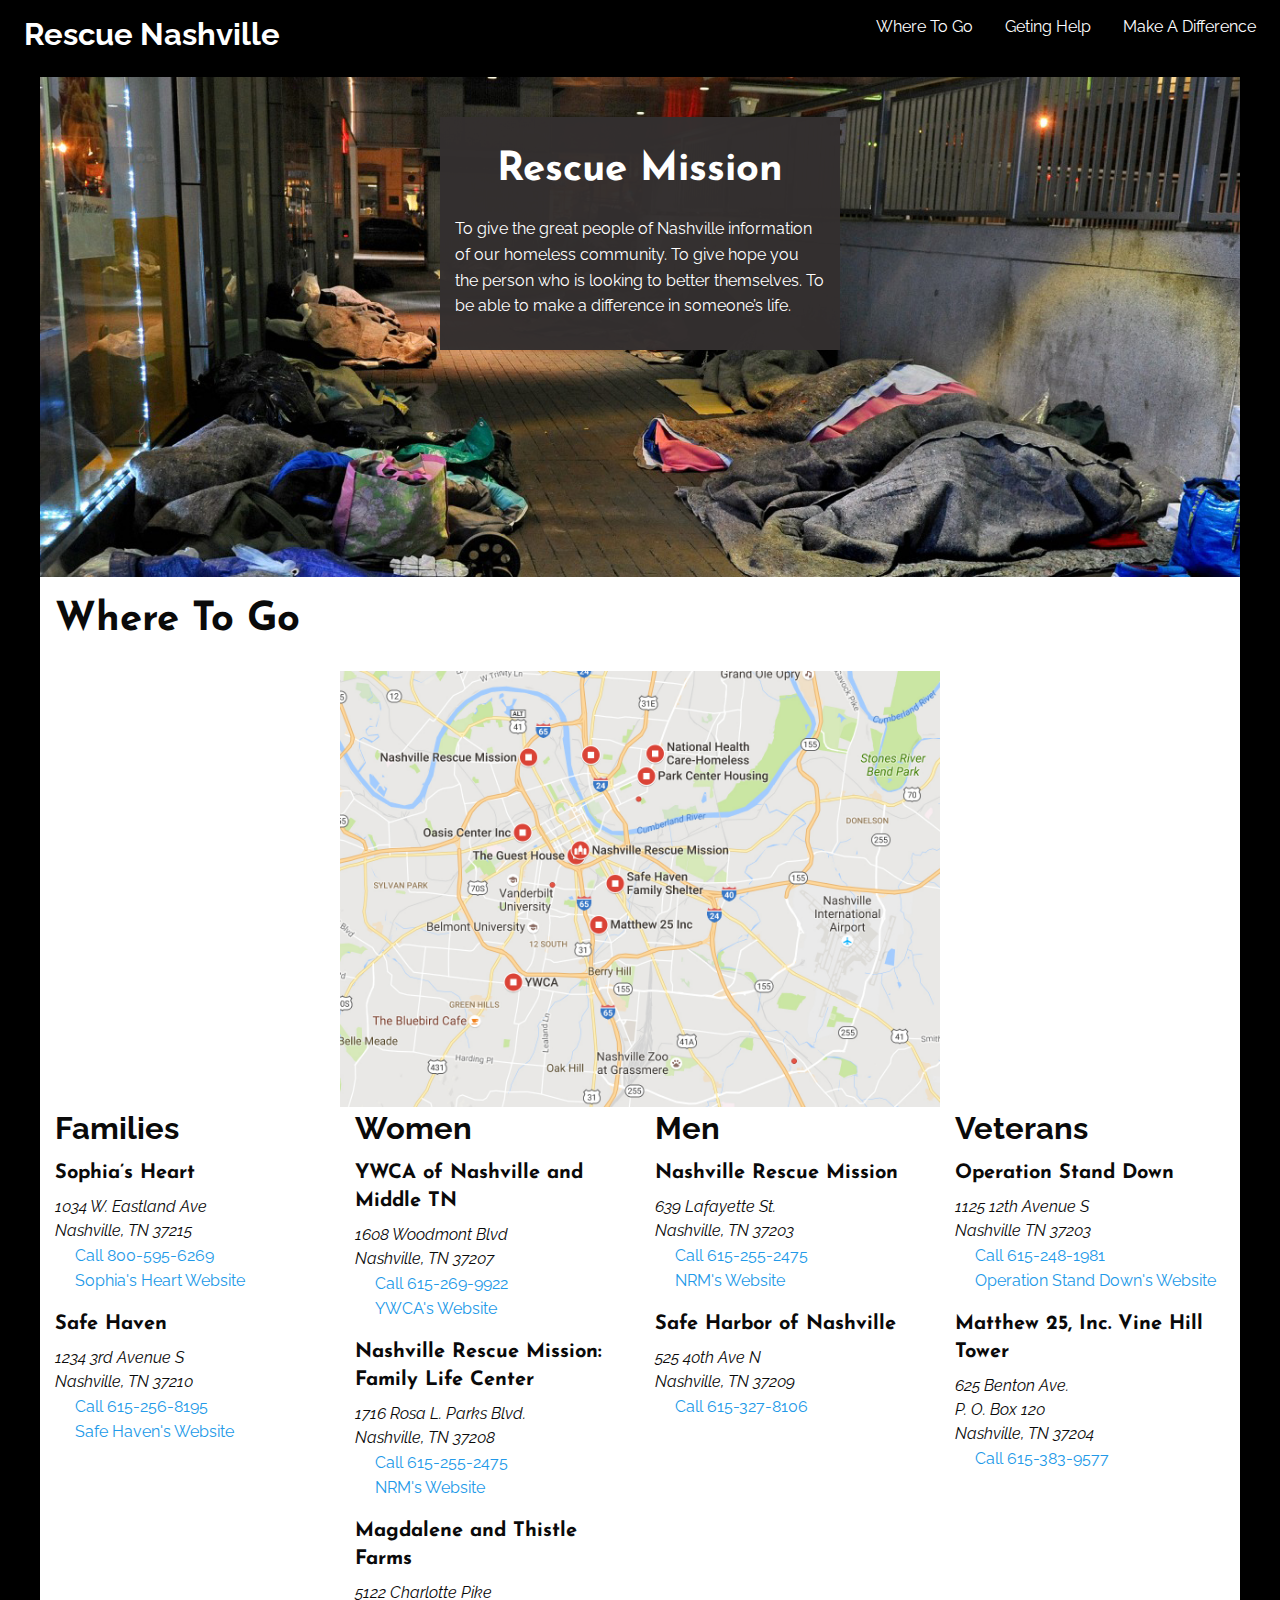
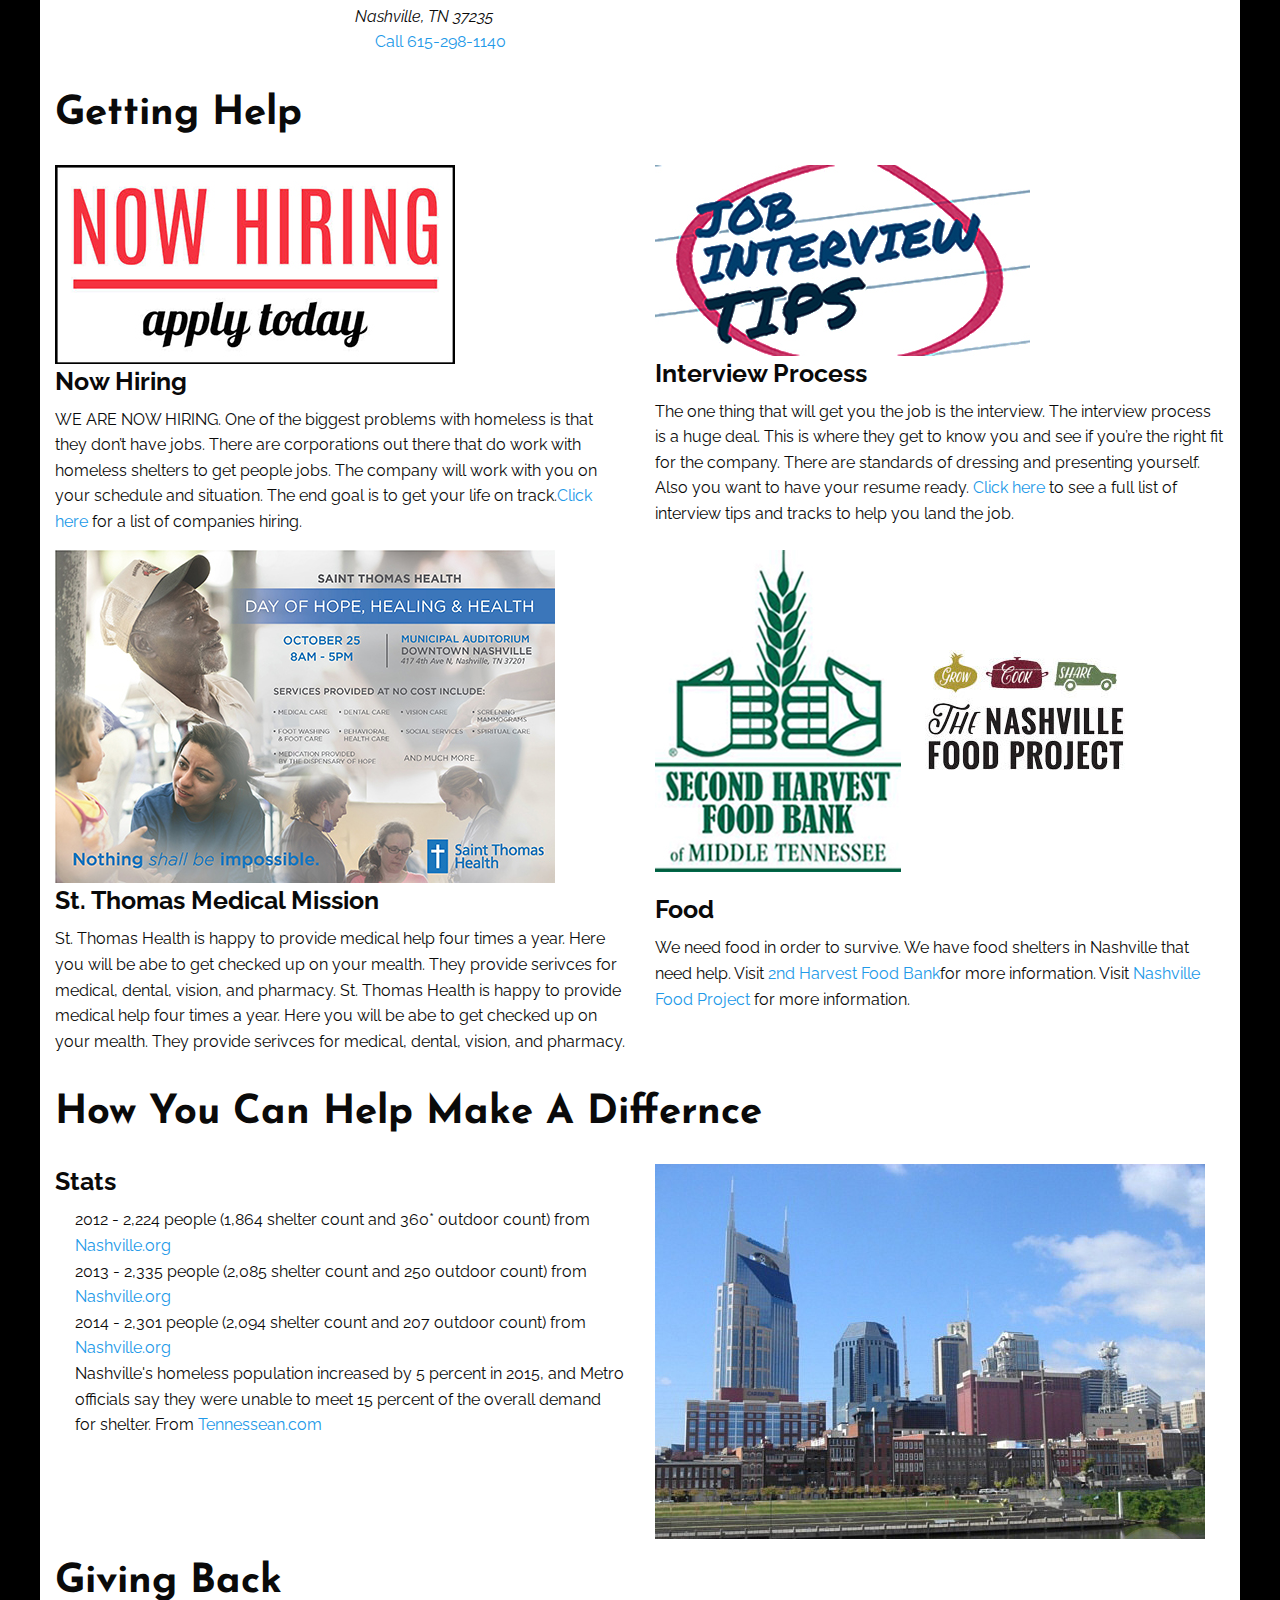
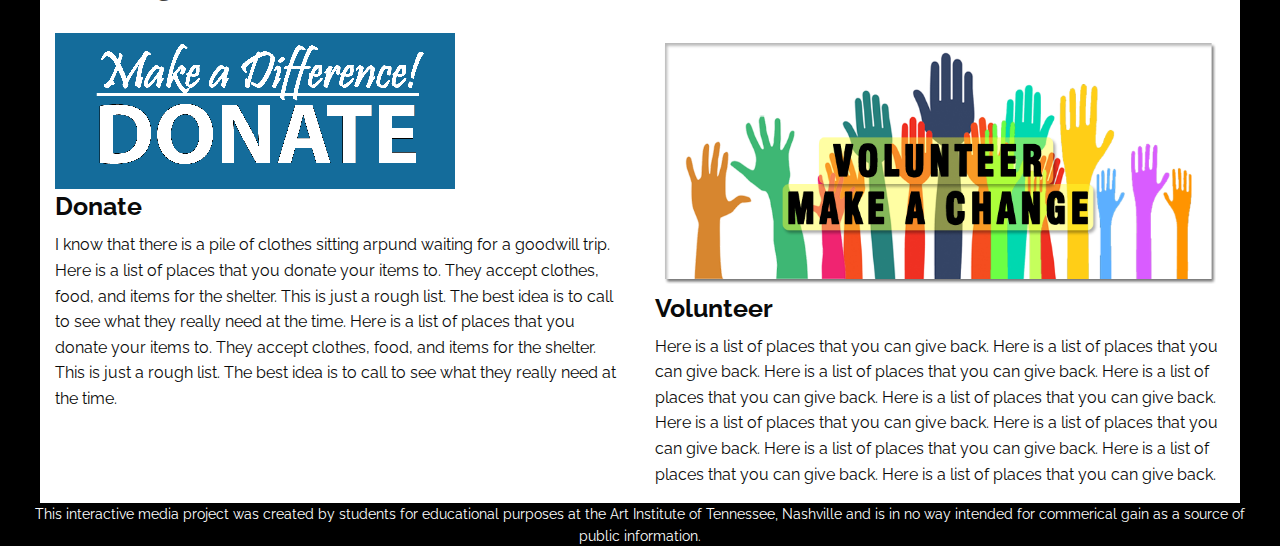
==== index.html @ f09abf10 "put in content intot the food and st. thomas medical group and the css.  Also resized phtos" ====
<!doctype html>
<html class="no-js" lang="en" dir="ltr">
  <head>
    <meta charset="utf-8">
    <meta http-equiv="x-ua-compatible" content="ie=edge">
    <meta name="viewport" content="width=device-width, initial-scale=1.0">
    <title>Resuce Nashville</title>
    <link href="https://fonts.googleapis.com/css?family=Josefin+Sans|Raleway" rel="stylesheet">
    <link rel="stylesheet" href="css/foundation.css">
    <link rel="stylesheet" href="css/app.css">
  </head>
  <body>
  <header>
    <div class="top-bar">
    <div class="top-bar-left">
      <h3 class="menu-text">Rescue Nashville</h3>
    </div>
    <div class="top-bar-right">
        <ul class="vertical medium-horizontal menu">
            <li><a href="#wheretogo">Where To Go</a></li>
            <li><a href="#gettinghelp">Geting Help</a></li>
            <li><a href="#givingback">Make A Difference</a></li>
      </ul>
    </div>
    </div>
    </header>
    <div class="wrapper">
    <div class="row mission_statement">
        <div class="medium-4 medium-centered small-12 columns mission_paragraph">
        <h2 class="rescue">Rescue Mission</h2>
        <p>To give the great people of Nashville information of our homeless community.  To give hope you the person who is looking to better themselves.  To be able to make a difference in someone’s life.</p>
        </div>
    </div>
    
    <div class="main">   
    <div class="page" id="wheretogo">
    <div class="row">
    <h2> Where To Go</h2>
    <div class="medium-6 medium-centered">
        <img src="images/nashvillemap.jpg">    
    </div>
    </div>
    <div class="row"> 
    <div class="large-3 medium-3 small-3 columns">
        <h3>Families</h3>
        <h5>Sophia’s Heart</h5>
        <address>
            1034 W. Eastland Ave<br>
            Nashville, TN 37215<br>
        </address>
        <ul>
            <li><a href="tel:8005956269">Call 800-595-6269</a></li>
            <li><a href="http://sophiasheart.org/"> Sophia's Heart Website</a></li>
        </ul>
        
        <h5>Safe Haven</h5>
        <address>
            1234 3rd Avenue S<br>
            Nashville, TN 37210<br>
        </address>
        <ul>
            <li><a href="tel:6152568195">Call 615-256-8195</a></li>
            <li><a href="http://safehaven.org/">Safe Haven's Website</a></li>
        </ul>
    </div>
       
    <div class="large-3 medium-3 small-3 columns">
        <h3>Women</h3> 
        <h5>YWCA of Nashville and Middle TN</h5>
        <address>
        1608 Woodmont Blvd<br>
        Nashville, TN 37207<br>
        </address>
        <ul>
            <li><a href="tel:6152699922">Call 615-269-9922</a></li>
            <li><a href="http://ywcanashville.com/">YWCA's Website</a></li>
        </ul>
        
        <h5>Nashville Rescue Mission: Family Life Center</h5>
        <address>
            1716 Rosa L. Parks Blvd.<br>
            Nashville, TN 37208<br>
        </address>
        <ul>
            <li><a href="tel:6152552475">Call 615-255-2475</a></li>
            <li><a href="http://nashvillerescuemission.org/">NRM's Website</a></li>
        </ul>
        
        <h5>Magdalene and Thistle Farms</h5>
        <address>
            5122 Charlotte Pike<br>
            Nashville, TN 37235<br>
        </address>
        <ul>
            <li><a href="tel:6152981140">Call 615-298-1140</a></li>
        </ul>
    </div>
    
    <div class="large-3 medium-3 small-3 columns">
        <h3>Men</h3>
        <h5>Nashville Rescue Mission</h5>
        <address>
            639 Lafayette St.<br>
            Nashville, TN 37203<br>
        </address>
        <ul>
            <li><a href="tel:6152552475">Call 615-255-2475</a></li>
            <li><a href="http://nashvillerescuemission.org/">NRM's Website</a></li>
        </ul>
        
        <h5>Safe Harbor of Nashville</h5>
        <address>
            525 40th Ave N<br>
            Nashville, TN 37209<br>
        </address>
        <ul>
            <li><a href="tel:6153278106">Call 615-327-8106</a></li>
        </ul>
    </div>
        
    
    <div class="large-3 medium-3 small-3 columns">
        <h3>Veterans</h3>
        <h5>Operation Stand Down</h5>
        <address>
            1125 12th Avenue S<br>
            Nashville TN 37203<br>
        </address>
        <ul>
          <li><a href="tel:6152481981">Call 615-248-1981</a></li>
          <li><a href="http://osdtn.org//">Operation Stand Down's Website</a></li>  
        </ul>
        
        <h5>Matthew 25, Inc. Vine Hill Tower</h5>
        <address>
            625 Benton Ave.<br>
            P. O. Box 120<br> 
            Nashville, TN 37204<br>
        </address>
        <ul>
            <li><a href="tel:6153839577">Call 615-383-9577</a></li>
        </ul>
    </div>
    </div>
    </div>
    </div>
     <!--end of where to go-->
    
    <div class="main">
    <div class="page" id="gettinghelp">
    <div class="row">
        <h2>Getting Help</h2>
    </div>
    <div class="row">
   <div class="large-6 medium-6 small-6 columns">
     <img src="images/nowhiring.jpg">
    <h4>Now Hiring</h4>
       <p>WE ARE NOW HIRING. One of the biggest problems with homeless is that they don’t have jobs.  There are corporations out there that do work with homeless shelters to get people jobs.  The company will work with you on your schedule and situation.   The end goal is to get your life on track.<a href="nowhiring.html">Click here</a> for a list of companies hiring.</p>
    </div>
    
    
    <div class="large-6 medium-6 small-6 columns">
        <img src="images/interviewtips.jpg">
        <h4>Interview Process</h4>
        <p>The one thing that will get you the job is the interview.   The interview process is a huge deal.  This is where they get to know you and see if you’re the right fit for the company.  There are standards of dressing and presenting yourself.  Also you want to have your resume ready. <a href="nowhiring.html">Click here</a> to see a full list of interview tips and tracks to help you land the job.</p>
    </div>
    </div>
        
    <div class="row">
    <div class="large-6 medium-6 small-6 columns">
        <img src="images/medicalmission.jpg">
        <h4> St. Thomas Medical Mission</h4>
        <p>St. Thomas Health is happy to provide medical help four times a year.  Here you will be abe to get checked up on your mealth.  They provide serivces for medical, dental, vision, and pharmacy.  St. Thomas Health is happy to provide medical help four times a year.  Here you will be abe to get checked up on your mealth.  They provide serivces for medical, dental, vision, and pharmacy.</p>
    </div>
        
    <div class="large-6 medium-6 small-6 columns">
        <img src="images/2ndharvest.jpg"><img src="images/nashvillefood.jpg">
        <h4 class="food">Food</h4>
        <p>We need food in order to survive.  We have food shelters in Nashville that need help. Visit <a hef="https://secondharvestmidtn.org/">2nd Harvest Food Bank</a>for more information.  Visit <a href="http://www.thenashvillefoodproject.org/">Nashville Food Project</a> for more information.</p>
    </div>
    </div>
    </div>
    </div> <!--end of getting help-->
      
    
    <div class="main">   
    <div class="page" id="givingback">
    <div class="row">
        <h2>How You Can Help Make A Differnce</h2>
    </div>
    <div class="row">
    <div class="large-6 medium-6 small-6 columns">
        <h4>Stats</h4>
        <ul>
            <li>2012 - 2,224 people (1,864 shelter count and 360* outdoor count) from <a href="http://www.nashville.gov/Social-Services/Homelessness-Commission/About-Homelessness/Homeless-Counts.aspx"> Nashville.org</a></li>
            <li>2013 - 2,335 people (2,085 shelter count and 250 outdoor count) from <a href="http://www.nashville.gov/Social-Services/Homelessness-Commission/About-Homelessness/Homeless-Counts.aspx"> Nashville.org</a></li>
            <li>2014 - 2,301 people (2,094 shelter count and 207 outdoor count) from <a href="http://www.nashville.gov/Social-Services/Homelessness-Commission/About-Homelessness/Homeless-Counts.aspx"> Nashville.org</a></li>
            <li>Nashville's homeless population increased by 5 percent in 2015, and Metro officials say they were unable to meet 15 percent of the overall demand for shelter. From <a href="http://www.tennessean.com/story/news/2015/12/22/report-homelessness-jumps-5-nashville/77747106/"> Tennessean.com</a></li>
        </ul>
    </div>
    <div class="large-6 medium-6 small-6 columns">
        <img src="images/nashvilleskyline.jpg">
    </div>
    </div>
    <div class="row">
        <h2>Giving Back</h2></div>
    </div>
    <div class="row">
    <div class="large-6 medium-6 small-6 columns">  
        <img src="images/MakeADifferenceDonate.png">
        <h4>Donate</h4>
        <p>I know that there is a pile of clothes sitting arpund waiting for a goodwill trip. Here is a list of places that you donate your items to.  They accept clothes, food, and items for the shelter.  This is just a rough list. The best idea is to call to see what they really need at the time. Here is a list of places that you donate your items to.  They accept clothes, food, and items for the shelter.  This is just a rough list. The best idea is to call to see what they really need at the time.</p>
    </div> 
    <div class="large-6 medium-6 small-6 columns">
        <img src="images/VOLUNTEER.png">
        <h4 class="volunteer">Volunteer</h4>
        <p>Here is a list of places that you can give back. Here is a list of places that you can give back. Here is a list of places that you can give back. Here is a list of places that you can give back. Here is a list of places that you can give back. Here is a list of places that you can give back. Here is a list of places that you can give back. Here is a list of places that you can give back.  Here is a list of places that you can give back. Here is a list of places that you can give back. </p>
    </div>
    </div>
    </div>
    </div><!--end of givingback-->
     
    <div class="row_footer">
    <div class="large-12 medium-12 small-12 columns"> 
    <footer> This interactive media project was created by students for educational purposes at the Art Institute of Tennessee, Nashville and is in no way intended for commerical gain as a source of public information.</footer>
    </div>
    </div>
    
    
    </div>
    </body>
    </html>
---- css/app.css ----
.mission_statement {
    background: #000 url(../images/mainhomeless.jpg) no-repeat center 0 fixed;
    padding: 40px 0;
    min-height: 500px;
    background-size: cover;
    color: white;
    background-position: center;
    height: auto;
}

.mission_paragraph {
    background-color: rgba(51, 47, 47, 0.98);
    padding: 15px;
}

.rescue {
    text-align: center;
    padding: 10px;
}

body {
    background-color: black;
    font-family: 'Raleway', sans-serif;
}

.row {
    background-color: #fff;
}

.volunteer {
    padding: 0px;
}

.top-bar, .top-bar ul {
    background-color: #000;
}

.menu-text {
    color: white;
}

.menu > li > a {
    color: #fff;
}

a:hover {
    color: #2199e8;
}


h2 {
   padding: 15px;
   font-family: 'Josefin Sans', sans-serif;
    font-weight: bold;
}

h5 {
    font-weight: bold;
    font-family: 'Josefin Sans', sans-serif;
}

li {
   list-style-type: none;
    text-align: left;
}

h3, h4 {
    font-family: 'Raleway', sans-serif;
    font-weight: bold;
}

.row_footer {
    background-color: black;
}

footer {
    color: white;
    font-size: .9em;
    text-align: center;
}

.food {
    padding-top: 20px;
}

img {
    image-orientation: center;
}
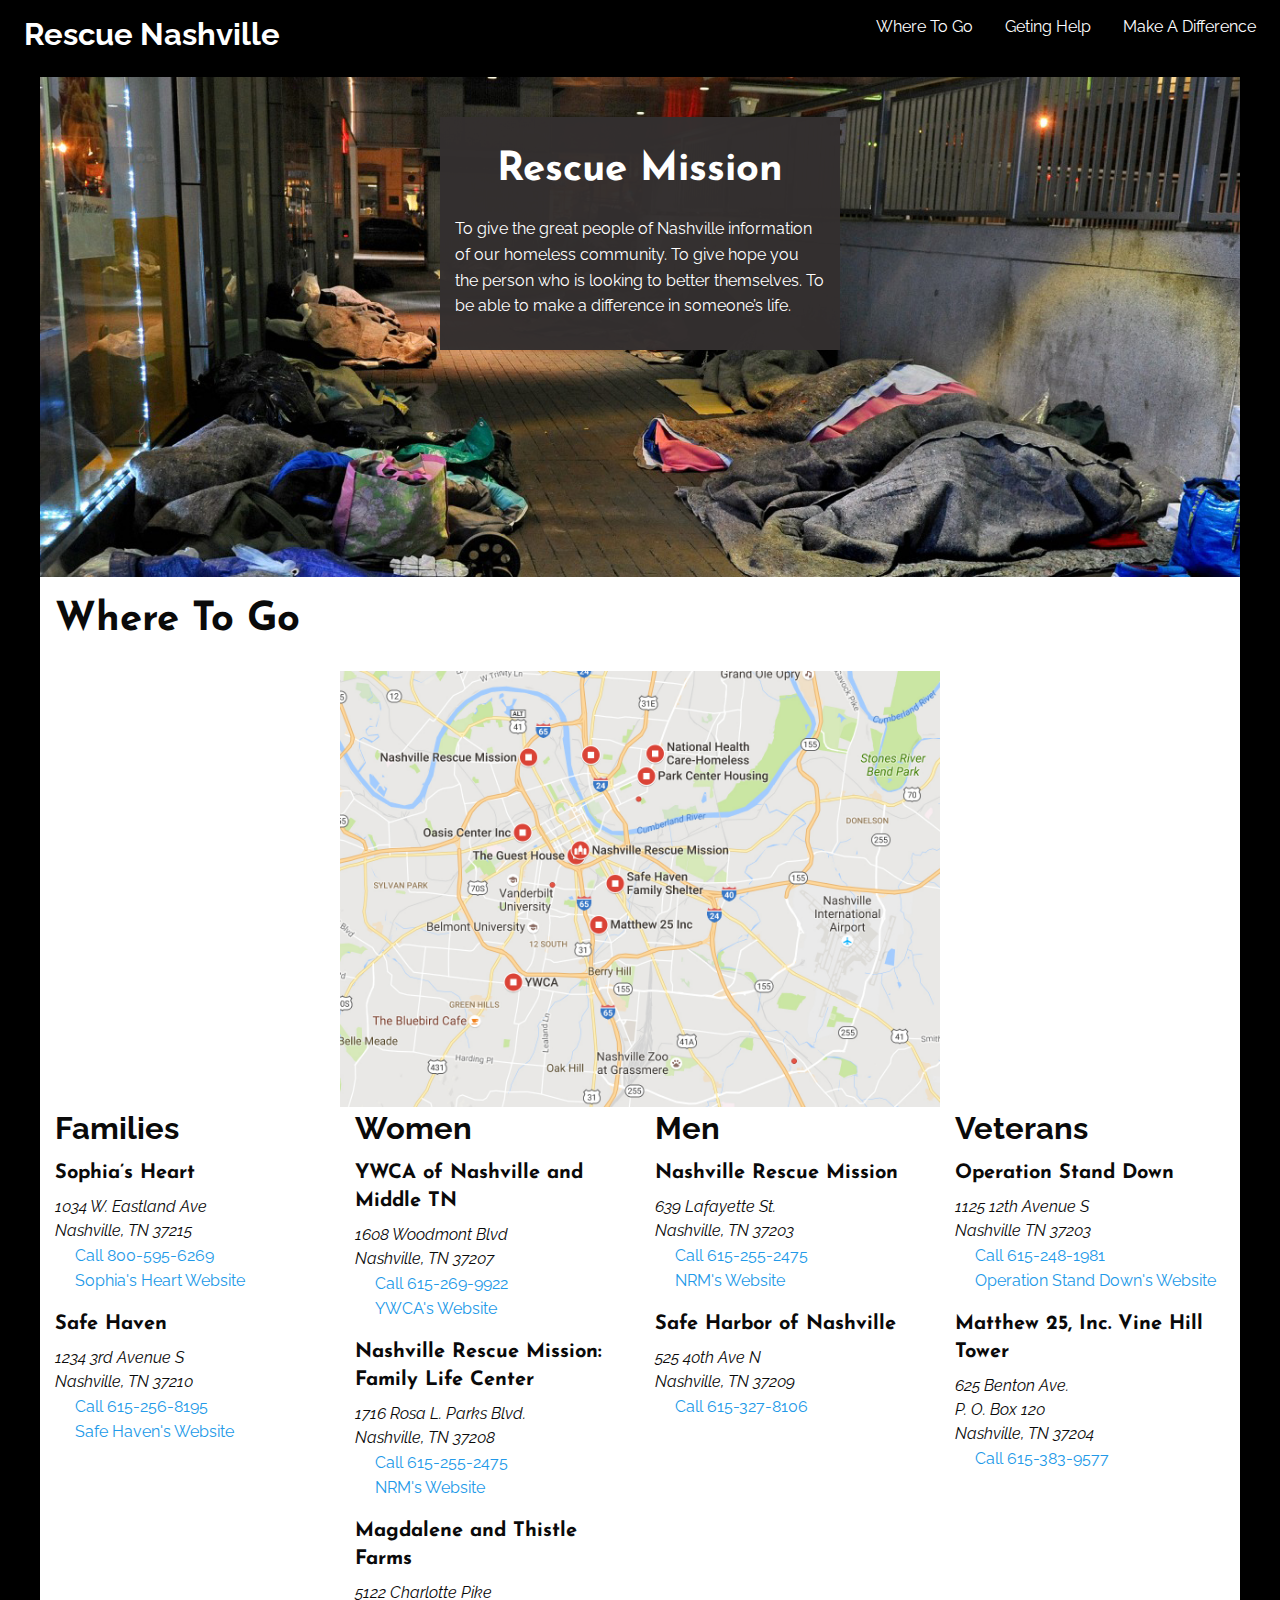
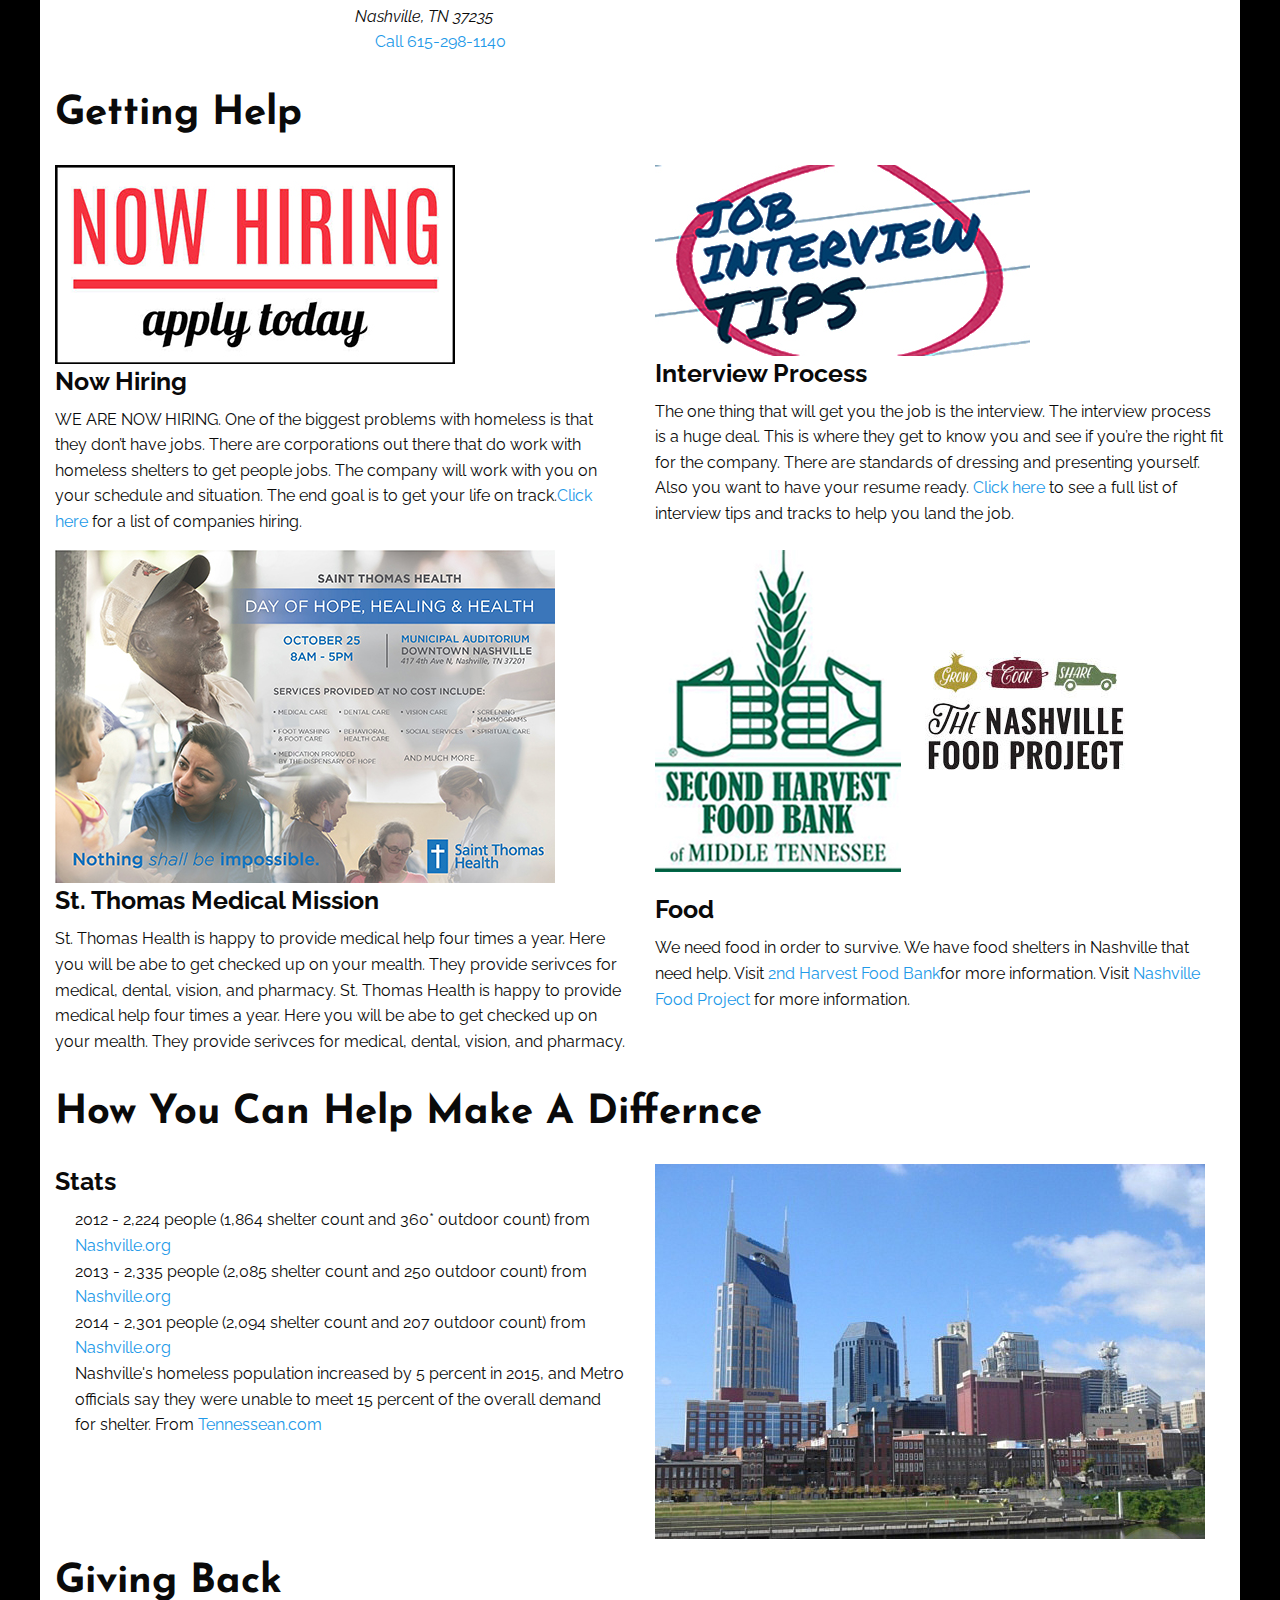
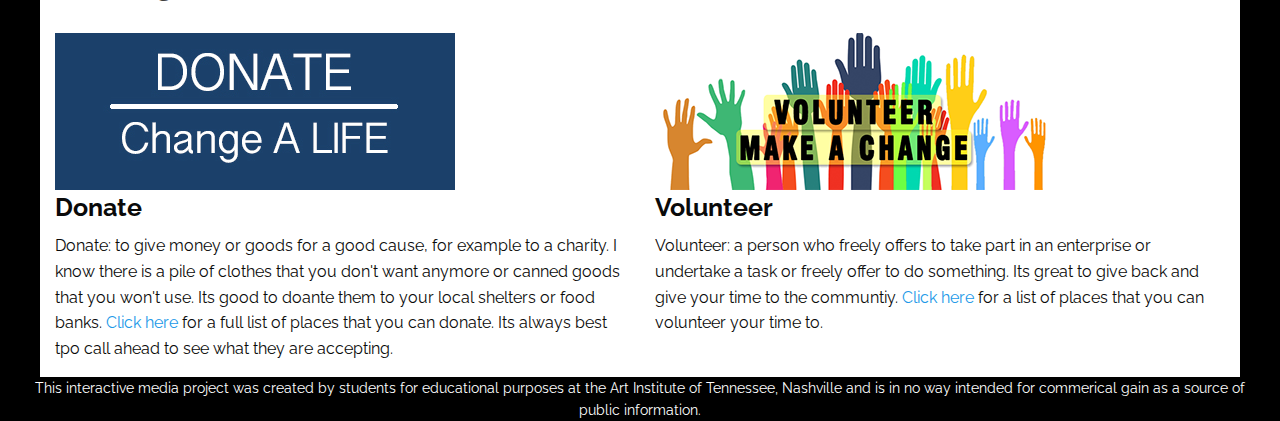
==== commit 8cf9a72a: "put in content for the last part and fixed the css with it.  Also images where changed." ====
--- a/index.html
+++ b/index.html
@@ -207,14 +207,14 @@
     </div>
     <div class="row">
     <div class="large-6 medium-6 small-6 columns">  
-        <img src="images/MakeADifferenceDonate.png">
+        <img src="images/donate.jpg">
         <h4>Donate</h4>
-        <p>I know that there is a pile of clothes sitting arpund waiting for a goodwill trip. Here is a list of places that you donate your items to.  They accept clothes, food, and items for the shelter.  This is just a rough list. The best idea is to call to see what they really need at the time. Here is a list of places that you donate your items to.  They accept clothes, food, and items for the shelter.  This is just a rough list. The best idea is to call to see what they really need at the time.</p>
+        <p>Donate: to give money or goods for a good cause, for example to a charity.  I know there is a pile of clothes that you don't want anymore or canned goods that you won't use.  Its good to doante them to your local shelters or food banks. <a href="donate.html"> Click here</a> for a full list of places that you can donate.  Its always best tpo call ahead to see what they are accepting.</p>
     </div> 
     <div class="large-6 medium-6 small-6 columns">
         <img src="images/VOLUNTEER.png">
         <h4 class="volunteer">Volunteer</h4>
-        <p>Here is a list of places that you can give back. Here is a list of places that you can give back. Here is a list of places that you can give back. Here is a list of places that you can give back. Here is a list of places that you can give back. Here is a list of places that you can give back. Here is a list of places that you can give back. Here is a list of places that you can give back.  Here is a list of places that you can give back. Here is a list of places that you can give back. </p>
+        <p>Volunteer: a person who freely offers to take part in an enterprise or undertake a task or freely offer to do something.  Its great to give back and give your time to the communtiy.<a href="volunteer.html"> Click here</a> for a list of places that you can volunteer your time to.  </p>
     </div>
     </div>
     </div>
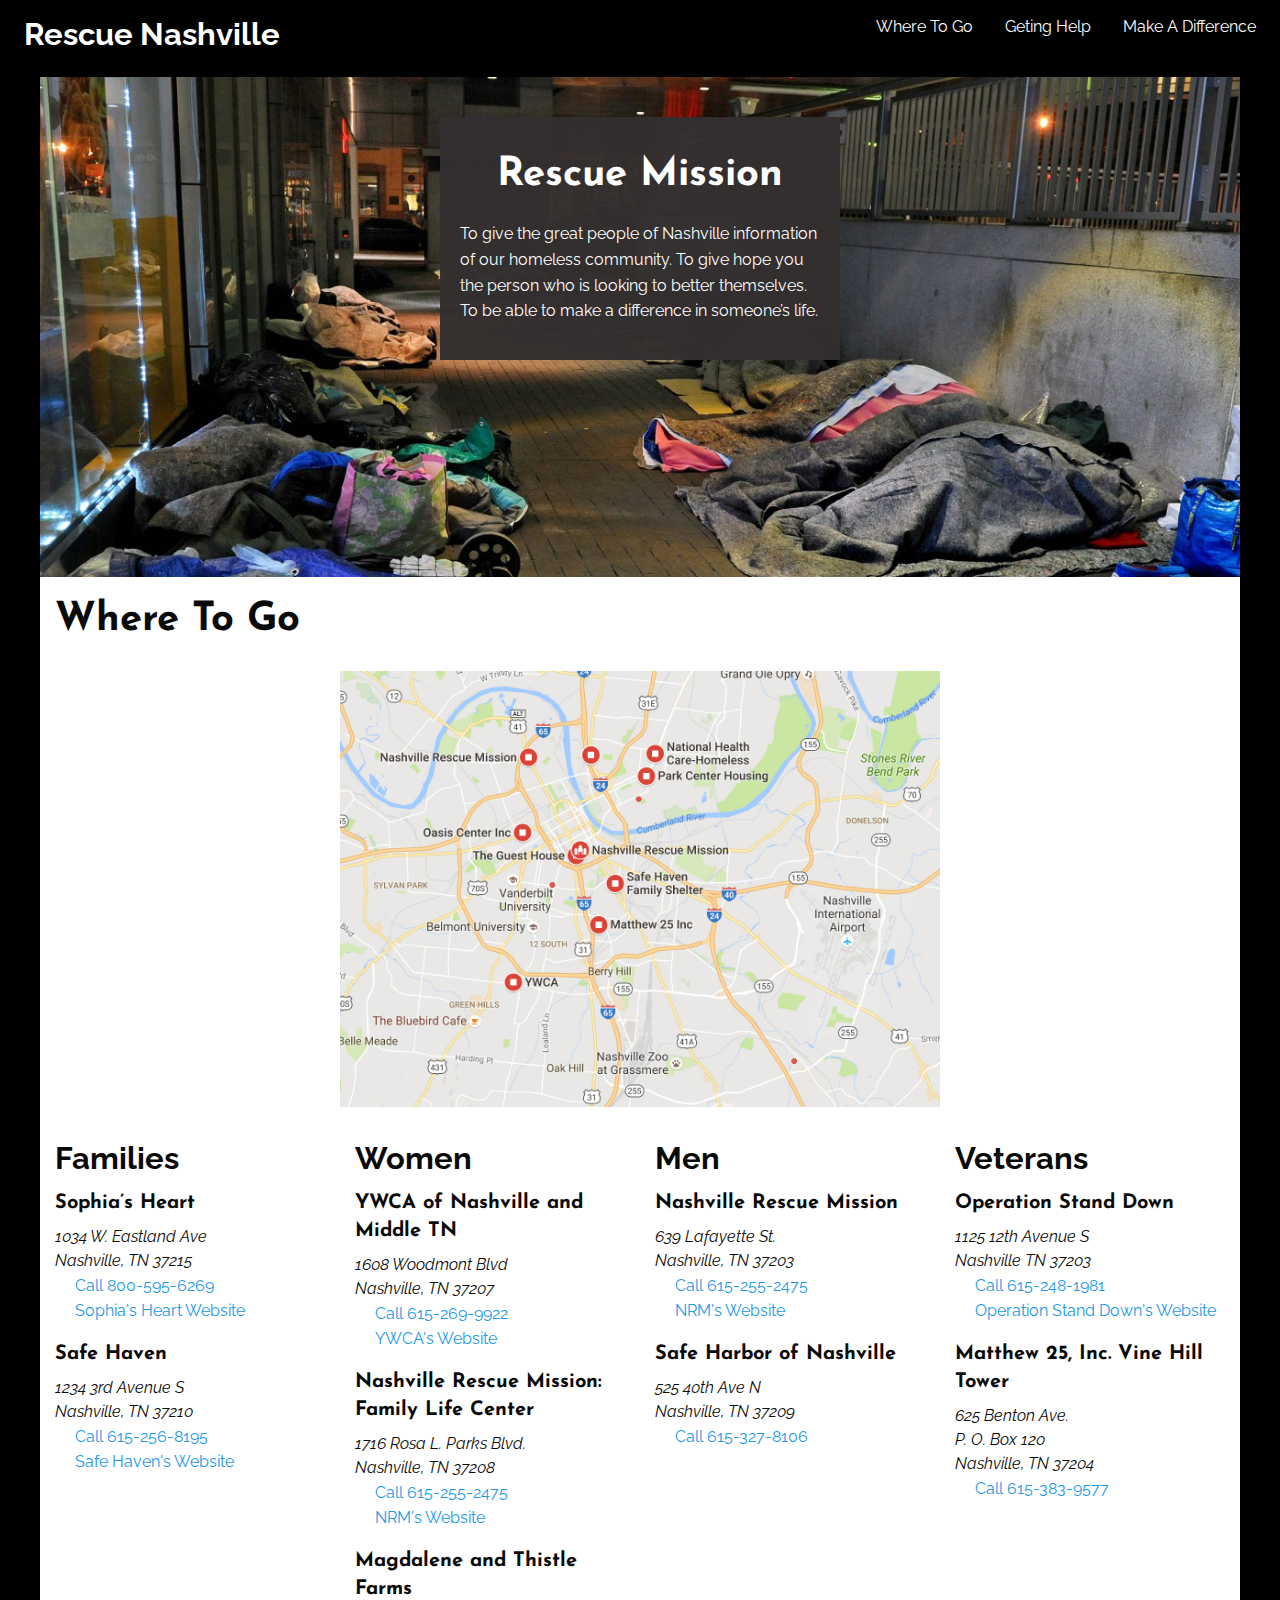
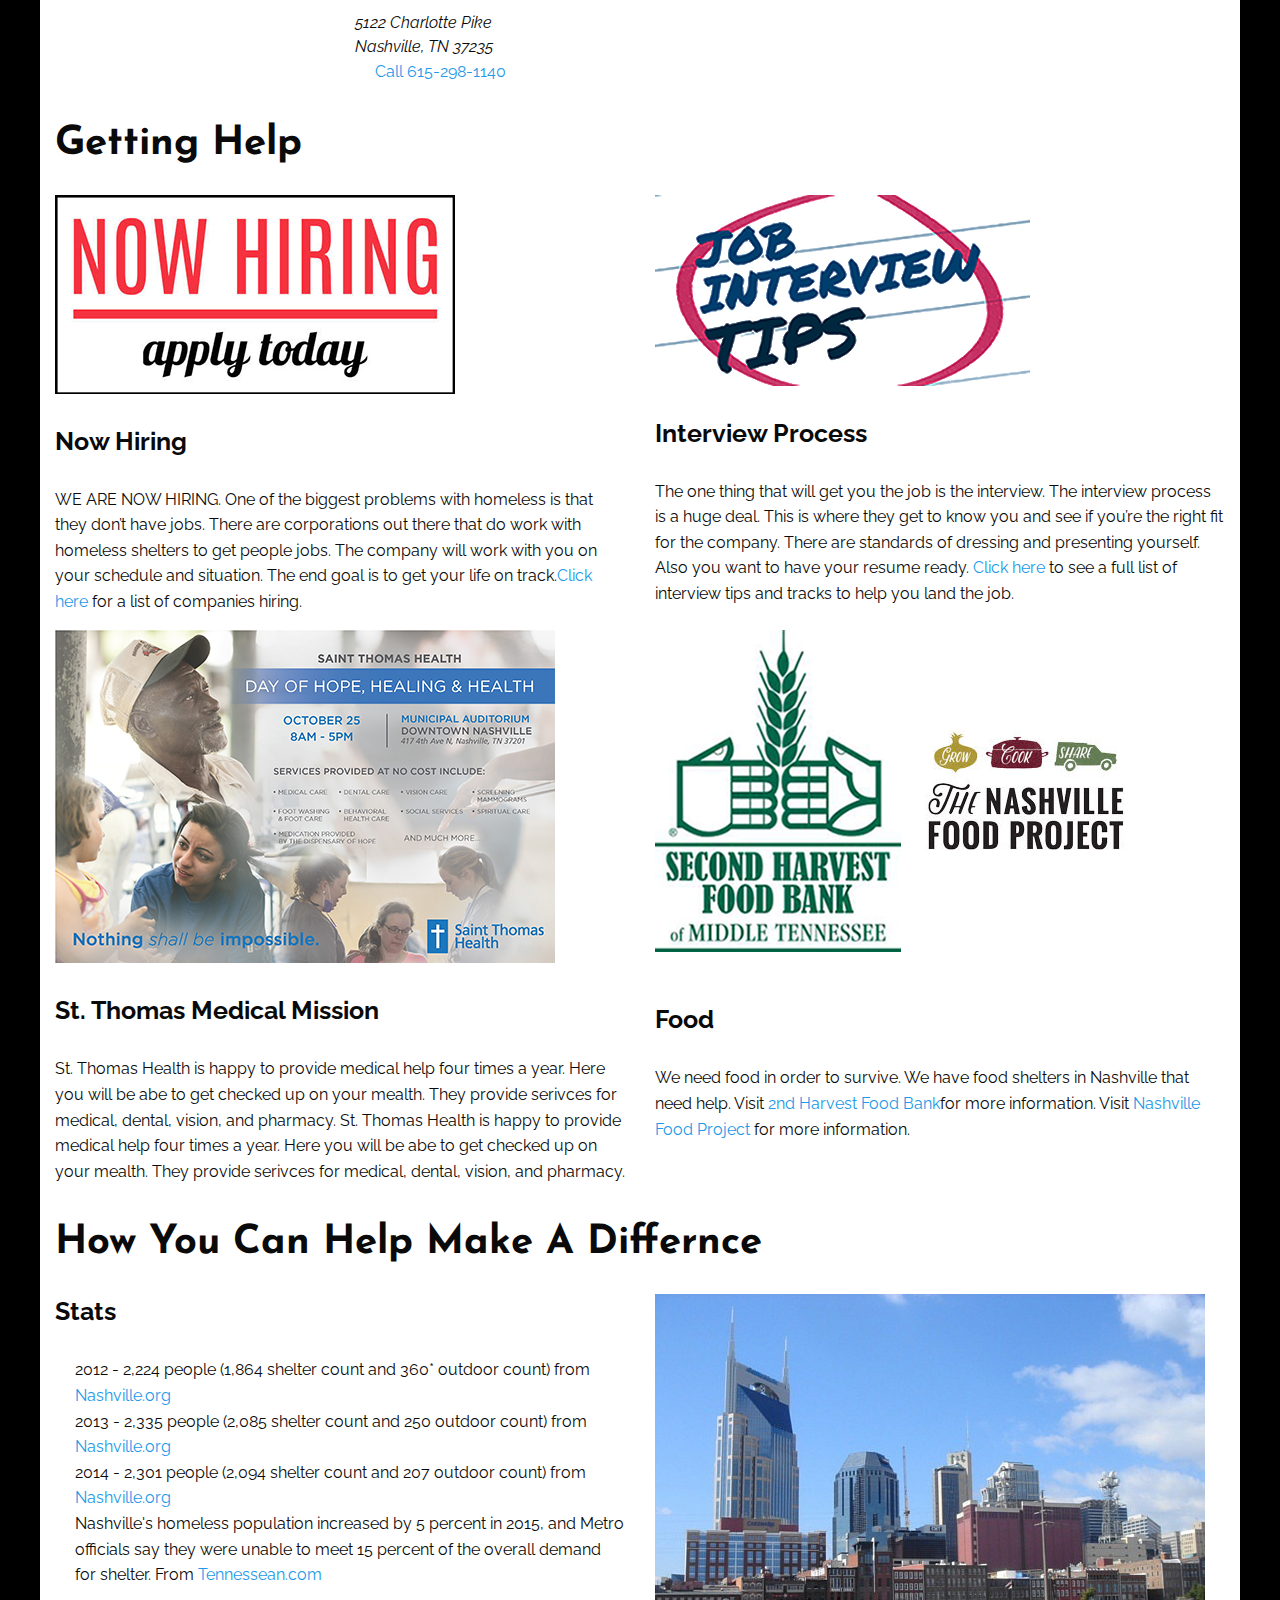
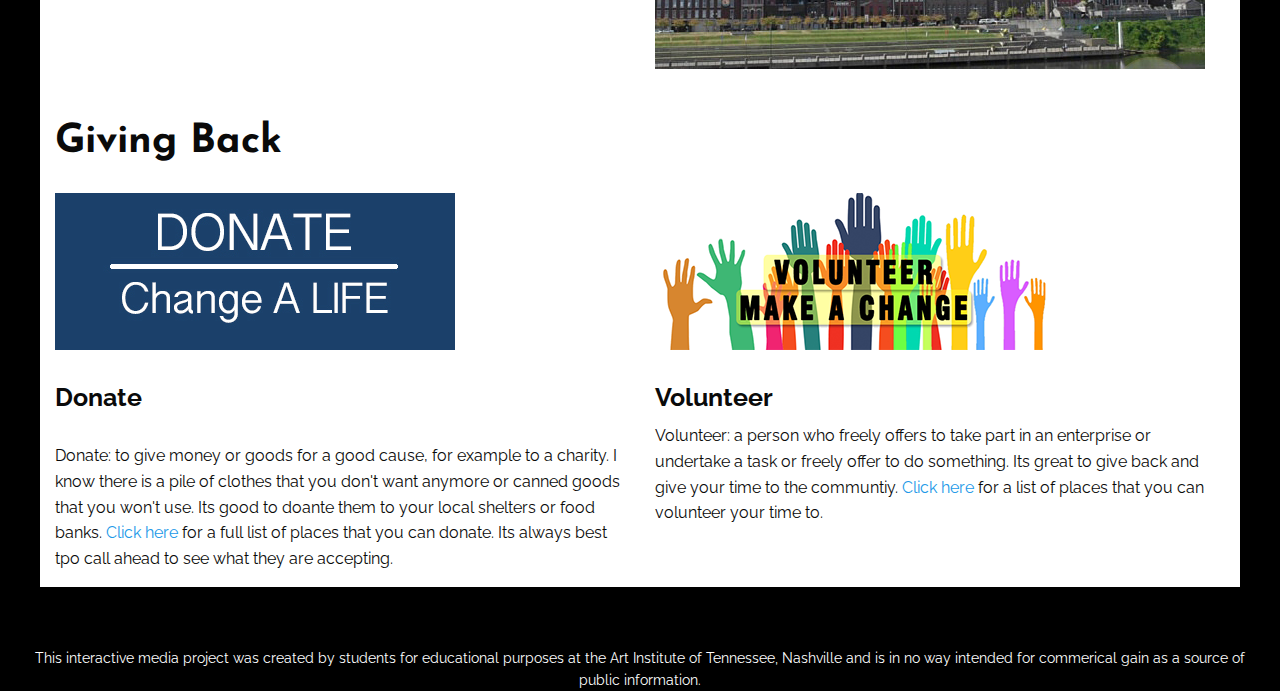
==== commit cdc59e5b: "fixed small columns in the html for odible view.  padding was added for css" ====
--- a/index.html
+++ b/index.html
@@ -3,7 +3,7 @@
   <head>
     <meta charset="utf-8">
     <meta http-equiv="x-ua-compatible" content="ie=edge">
-    <meta name="viewport" content="width=device-width, initial-scale=1.0">
+    <meta name="viewport" content="width=device-width, initial-scale=1">
     <title>Resuce Nashville</title>
     <link href="https://fonts.googleapis.com/css?family=Josefin+Sans|Raleway" rel="stylesheet">
     <link rel="stylesheet" href="css/foundation.css">
@@ -26,7 +26,7 @@
     </header>
     <div class="wrapper">
     <div class="row mission_statement">
-        <div class="medium-4 medium-centered small-12 columns mission_paragraph">
+        <div class="medium-4 small-centered small-8 columns mission_paragraph">
         <h2 class="rescue">Rescue Mission</h2>
         <p>To give the great people of Nashville information of our homeless community.  To give hope you the person who is looking to better themselves.  To be able to make a difference in someone’s life.</p>
         </div>
@@ -41,7 +41,7 @@
     </div>
     </div>
     <div class="row"> 
-    <div class="large-3 medium-3 small-3 columns">
+    <div class="large-3 medium-3 small-12 columns">
         <h3>Families</h3>
         <h5>Sophia’s Heart</h5>
         <address>
@@ -64,7 +64,7 @@
         </ul>
     </div>
        
-    <div class="large-3 medium-3 small-3 columns">
+    <div class="large-3 medium-3 small-12 columns">
         <h3>Women</h3> 
         <h5>YWCA of Nashville and Middle TN</h5>
         <address>
@@ -96,7 +96,7 @@
         </ul>
     </div>
     
-    <div class="large-3 medium-3 small-3 columns">
+    <div class="large-3 medium-3 small-12 columns">
         <h3>Men</h3>
         <h5>Nashville Rescue Mission</h5>
         <address>
@@ -119,7 +119,7 @@
     </div>
         
     
-    <div class="large-3 medium-3 small-3 columns">
+    <div class="large-3 medium-3 small-12 columns">
         <h3>Veterans</h3>
         <h5>Operation Stand Down</h5>
         <address>
@@ -152,14 +152,14 @@
         <h2>Getting Help</h2>
     </div>
     <div class="row">
-   <div class="large-6 medium-6 small-6 columns">
+   <div class="large-6 medium-6 small-12 columns">
      <img src="images/nowhiring.jpg">
     <h4>Now Hiring</h4>
        <p>WE ARE NOW HIRING. One of the biggest problems with homeless is that they don’t have jobs.  There are corporations out there that do work with homeless shelters to get people jobs.  The company will work with you on your schedule and situation.   The end goal is to get your life on track.<a href="nowhiring.html">Click here</a> for a list of companies hiring.</p>
     </div>
     
     
-    <div class="large-6 medium-6 small-6 columns">
+    <div class="large-6 medium-6 small-12 columns">
         <img src="images/interviewtips.jpg">
         <h4>Interview Process</h4>
         <p>The one thing that will get you the job is the interview.   The interview process is a huge deal.  This is where they get to know you and see if you’re the right fit for the company.  There are standards of dressing and presenting yourself.  Also you want to have your resume ready. <a href="nowhiring.html">Click here</a> to see a full list of interview tips and tracks to help you land the job.</p>
@@ -167,13 +167,13 @@
     </div>
         
     <div class="row">
-    <div class="large-6 medium-6 small-6 columns">
+    <div class="large-6 medium-6 small-12 columns">
         <img src="images/medicalmission.jpg">
         <h4> St. Thomas Medical Mission</h4>
         <p>St. Thomas Health is happy to provide medical help four times a year.  Here you will be abe to get checked up on your mealth.  They provide serivces for medical, dental, vision, and pharmacy.  St. Thomas Health is happy to provide medical help four times a year.  Here you will be abe to get checked up on your mealth.  They provide serivces for medical, dental, vision, and pharmacy.</p>
     </div>
         
-    <div class="large-6 medium-6 small-6 columns">
+    <div class="large-6 medium-6 small-12 columns">
         <img src="images/2ndharvest.jpg"><img src="images/nashvillefood.jpg">
         <h4 class="food">Food</h4>
         <p>We need food in order to survive.  We have food shelters in Nashville that need help. Visit <a hef="https://secondharvestmidtn.org/">2nd Harvest Food Bank</a>for more information.  Visit <a href="http://www.thenashvillefoodproject.org/">Nashville Food Project</a> for more information.</p>
@@ -189,7 +189,7 @@
         <h2>How You Can Help Make A Differnce</h2>
     </div>
     <div class="row">
-    <div class="large-6 medium-6 small-6 columns">
+    <div class="large-6 medium-6 small-12 columns">
         <h4>Stats</h4>
         <ul>
             <li>2012 - 2,224 people (1,864 shelter count and 360* outdoor count) from <a href="http://www.nashville.gov/Social-Services/Homelessness-Commission/About-Homelessness/Homeless-Counts.aspx"> Nashville.org</a></li>
@@ -198,7 +198,7 @@
             <li>Nashville's homeless population increased by 5 percent in 2015, and Metro officials say they were unable to meet 15 percent of the overall demand for shelter. From <a href="http://www.tennessean.com/story/news/2015/12/22/report-homelessness-jumps-5-nashville/77747106/"> Tennessean.com</a></li>
         </ul>
     </div>
-    <div class="large-6 medium-6 small-6 columns">
+    <div class="large-6 medium-6 small-12 columns">
         <img src="images/nashvilleskyline.jpg">
     </div>
     </div>
@@ -206,12 +206,12 @@
         <h2>Giving Back</h2></div>
     </div>
     <div class="row">
-    <div class="large-6 medium-6 small-6 columns">  
+    <div class="large-6 medium-6 small-12 columns">  
         <img src="images/donate.jpg">
         <h4>Donate</h4>
         <p>Donate: to give money or goods for a good cause, for example to a charity.  I know there is a pile of clothes that you don't want anymore or canned goods that you won't use.  Its good to doante them to your local shelters or food banks. <a href="donate.html"> Click here</a> for a full list of places that you can donate.  Its always best tpo call ahead to see what they are accepting.</p>
     </div> 
-    <div class="large-6 medium-6 small-6 columns">
+    <div class="large-6 medium-6 small-12 columns">
         <img src="images/VOLUNTEER.png">
         <h4 class="volunteer">Volunteer</h4>
         <p>Volunteer: a person who freely offers to take part in an enterprise or undertake a task or freely offer to do something.  Its great to give back and give your time to the communtiy.<a href="volunteer.html"> Click here</a> for a list of places that you can volunteer your time to.  </p>
--- a/css/app.css
+++ b/css/app.css
@@ -12,7 +12,7 @@
 
 .mission_paragraph {
     background-color: rgba(51, 47, 47, 0.98);
-    padding: 15px;
+    padding: 20px;
 }
 
 .rescue {
@@ -66,13 +66,14 @@
     text-align: left;
 }
 
-h3, h4 {
+h3{
     font-family: 'Raleway', sans-serif;
     font-weight: bold;
 }
 
 .row_footer {
     background-color: black;
+    padding-top: 60px;
 }
 
 footer {
@@ -86,5 +87,11 @@
 }
 
 img {
-    image-orientation: center;
+    padding-bottom: 30px;
 }
+
+h4 {
+    font-family: 'Raleway', sans-serif;
+    font-weight: bold;
+    padding-bottom: 20px;
+}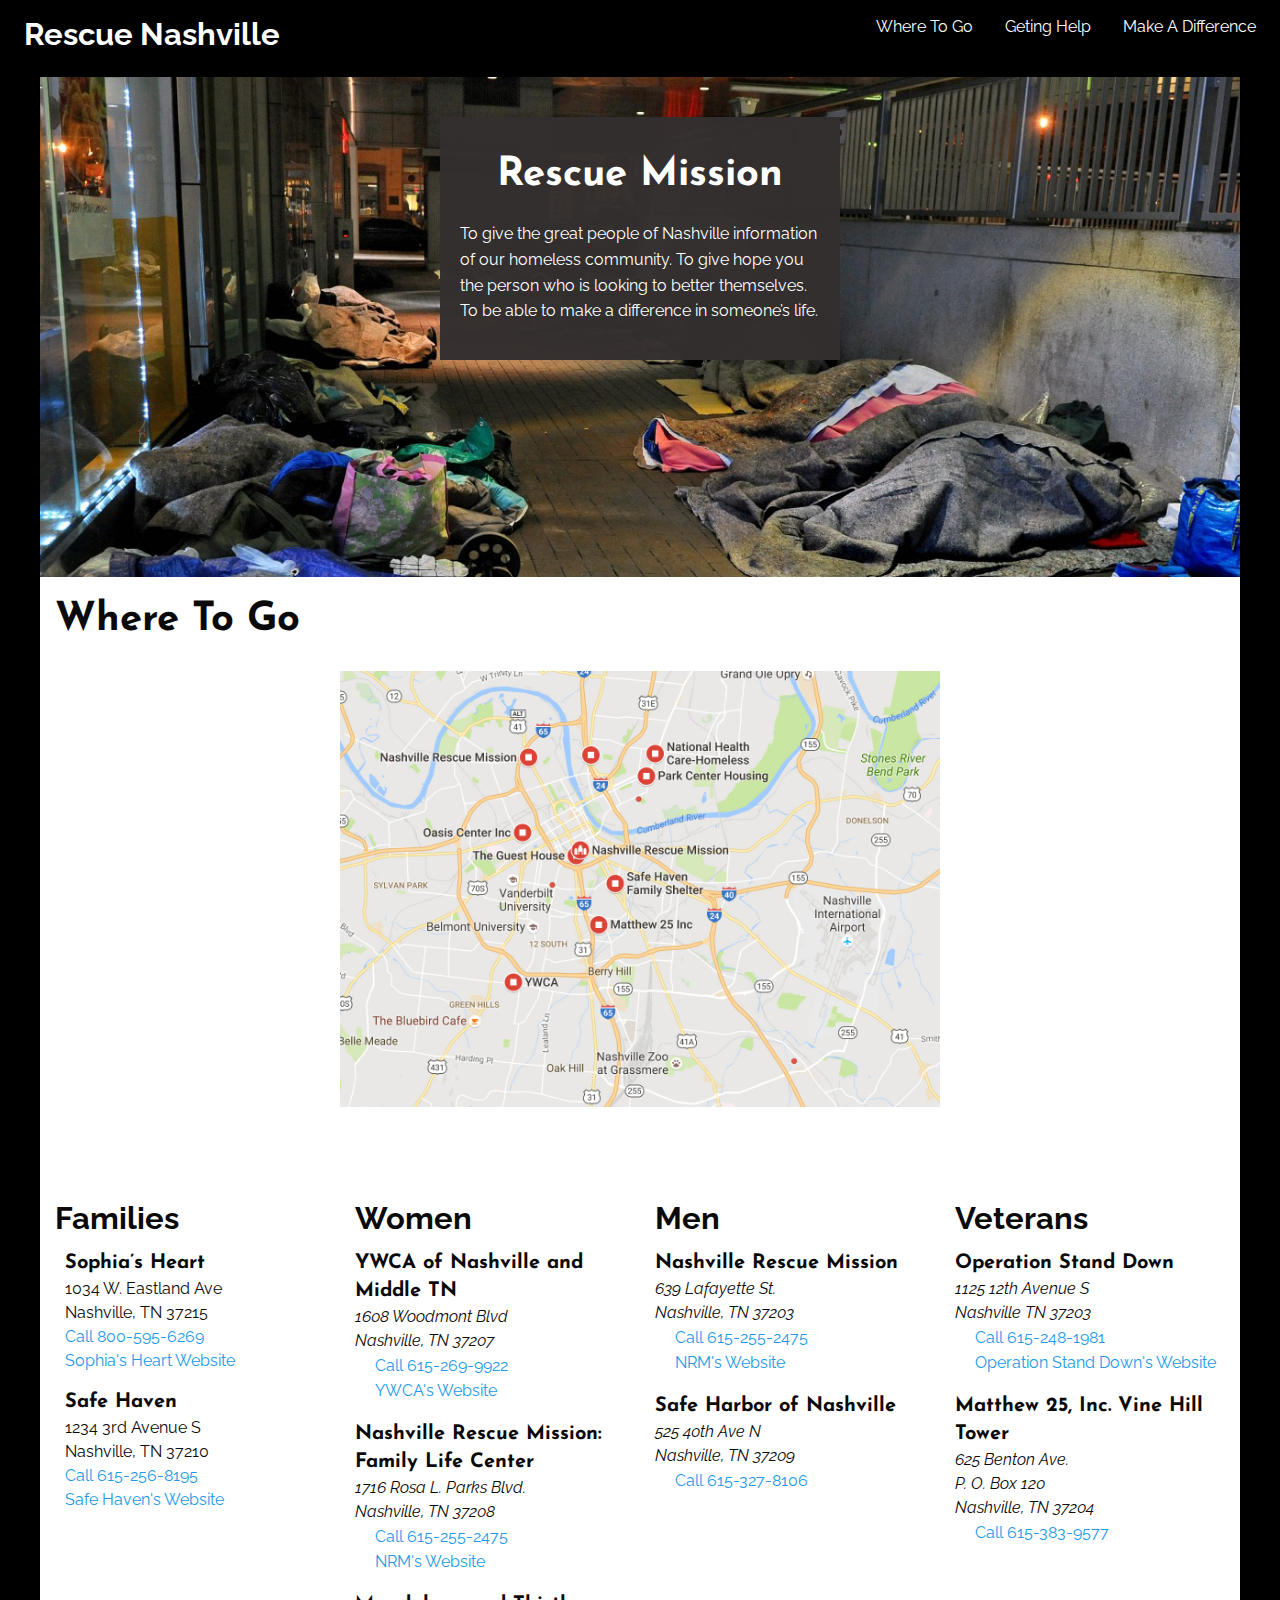
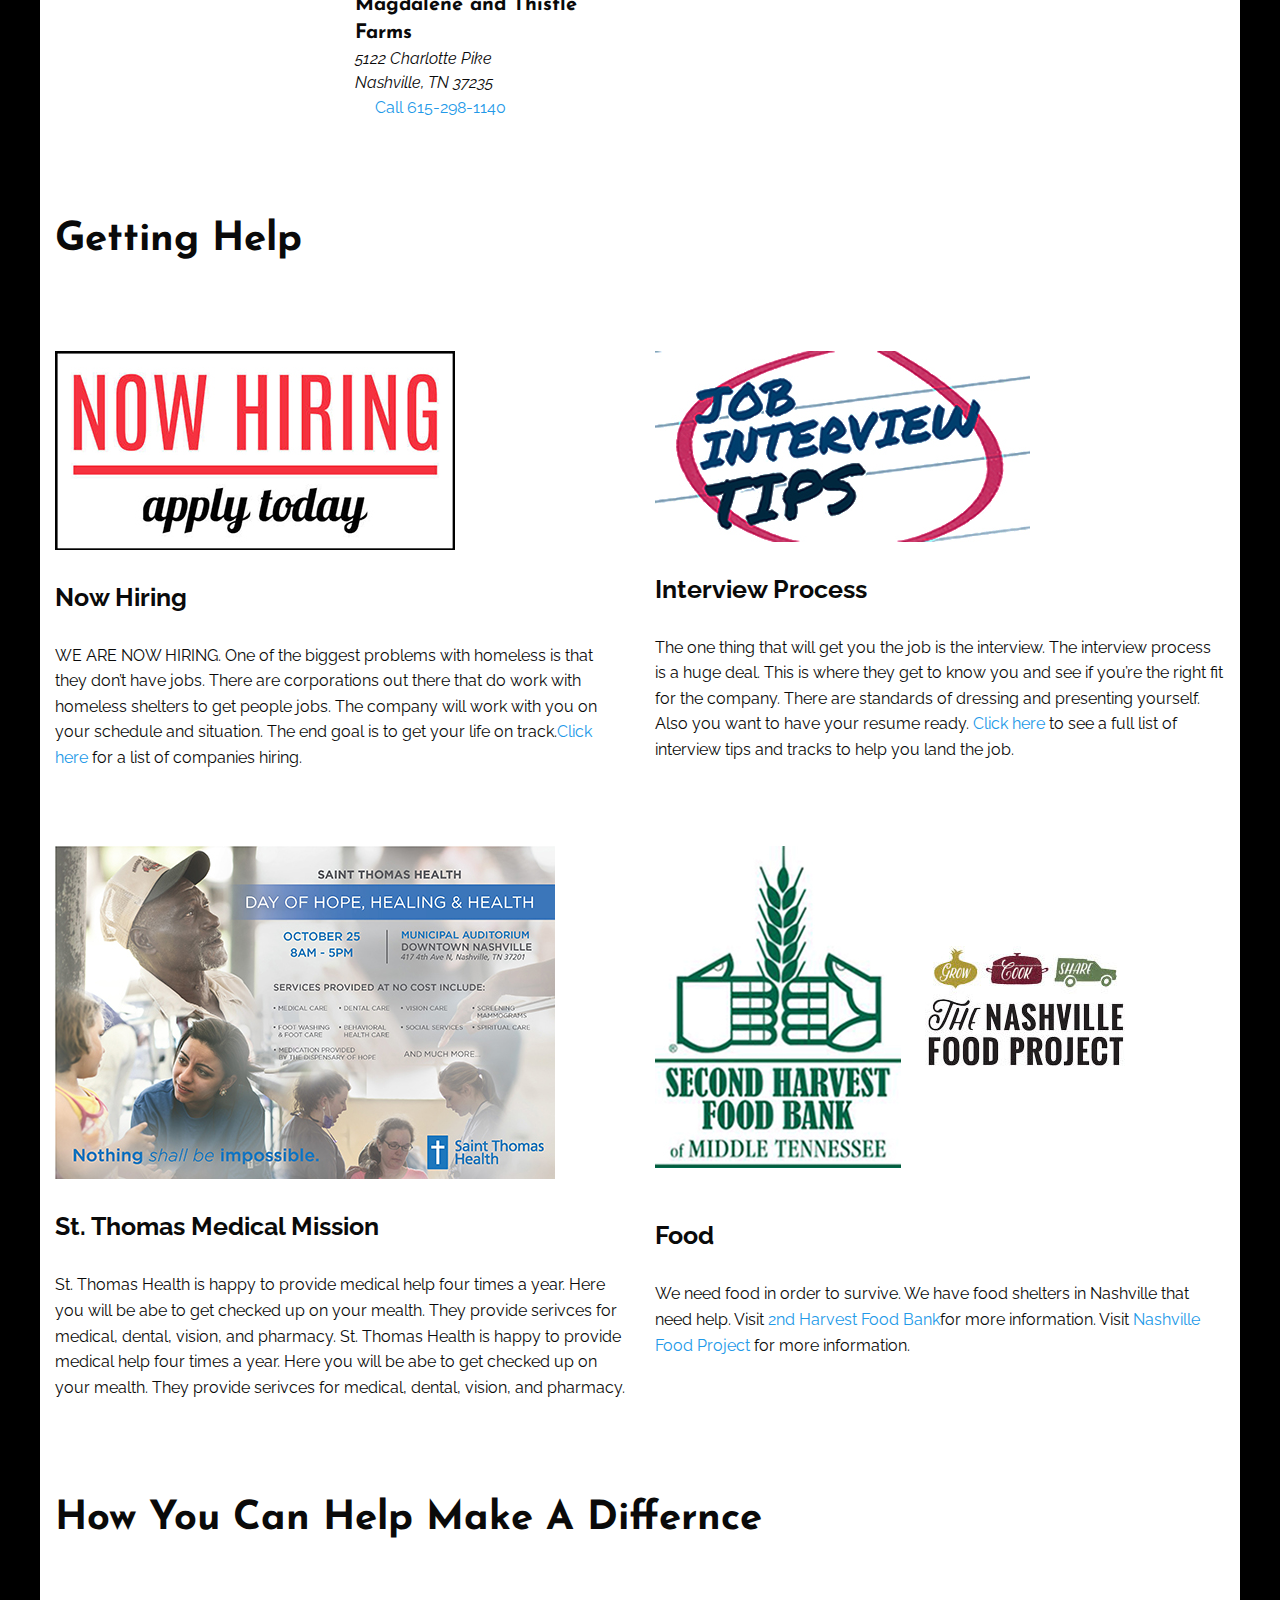
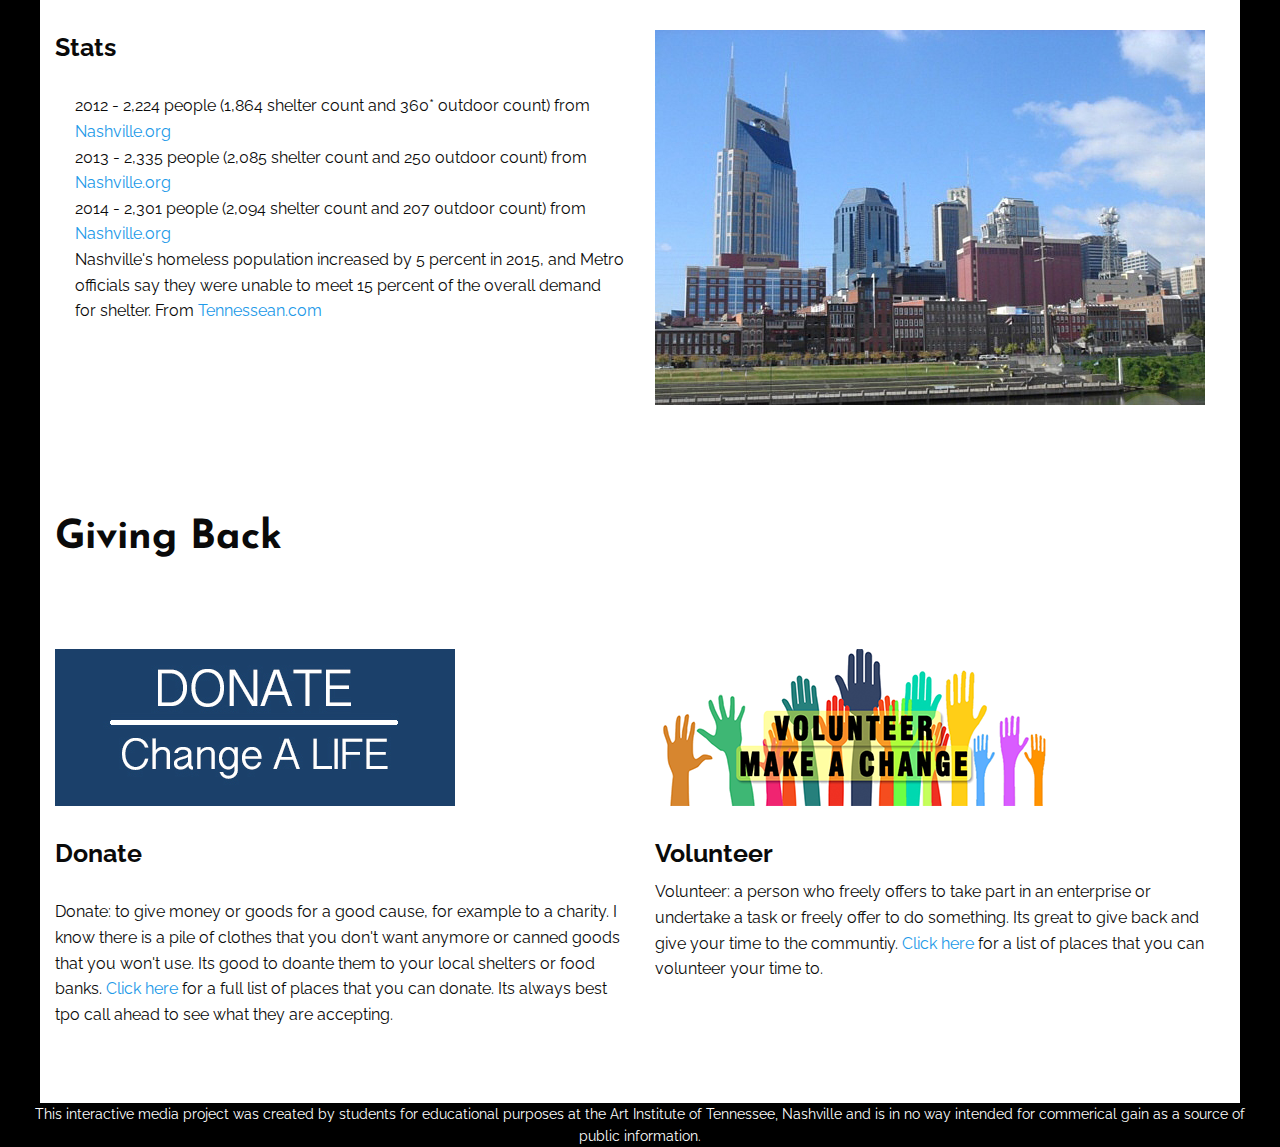
==== commit 5387c658: "fixed the family part of places. css to reflect mobile verison" ====
--- a/index.html
+++ b/index.html
@@ -43,25 +43,21 @@
     <div class="row"> 
     <div class="large-3 medium-3 small-12 columns">
         <h3>Families</h3>
+        <div class="places">
         <h5>Sophia’s Heart</h5>
-        <address>
             1034 W. Eastland Ave<br>
             Nashville, TN 37215<br>
-        </address>
-        <ul>
-            <li><a href="tel:8005956269">Call 800-595-6269</a></li>
-            <li><a href="http://sophiasheart.org/"> Sophia's Heart Website</a></li>
-        </ul>
-        
+        <a href="tel:8005956269">Call 800-595-6269</a><br>
+        <a href="http://sophiasheart.org/"> Sophia's Heart Website</a>
+        </div>
+        
+        <div class ="places">
         <h5>Safe Haven</h5>
-        <address>
             1234 3rd Avenue S<br>
             Nashville, TN 37210<br>
-        </address>
-        <ul>
-            <li><a href="tel:6152568195">Call 615-256-8195</a></li>
-            <li><a href="http://safehaven.org/">Safe Haven's Website</a></li>
-        </ul>
+            <a href="tel:6152568195">Call 615-256-8195</a><br>
+            <a href="http://safehaven.org/">Safe Haven's Website</a>
+        </div>
     </div>
        
     <div class="large-3 medium-3 small-12 columns">
--- a/css/app.css
+++ b/css/app.css
@@ -27,6 +27,7 @@
 
 .row {
     background-color: #fff;
+    padding-bottom: 60px;
 }
 
 .volunteer {
@@ -59,6 +60,7 @@
 h5 {
     font-weight: bold;
     font-family: 'Josefin Sans', sans-serif;
+    margin-bottom: 0px;
 }
 
 li {
@@ -73,7 +75,6 @@
 
 .row_footer {
     background-color: black;
-    padding-top: 60px;
 }
 
 footer {
@@ -94,4 +95,9 @@
     font-family: 'Raleway', sans-serif;
     font-weight: bold;
     padding-bottom: 20px;
+}
+
+.places {
+    padding-bottom: 15px;
+    padding-left: 10px;
 }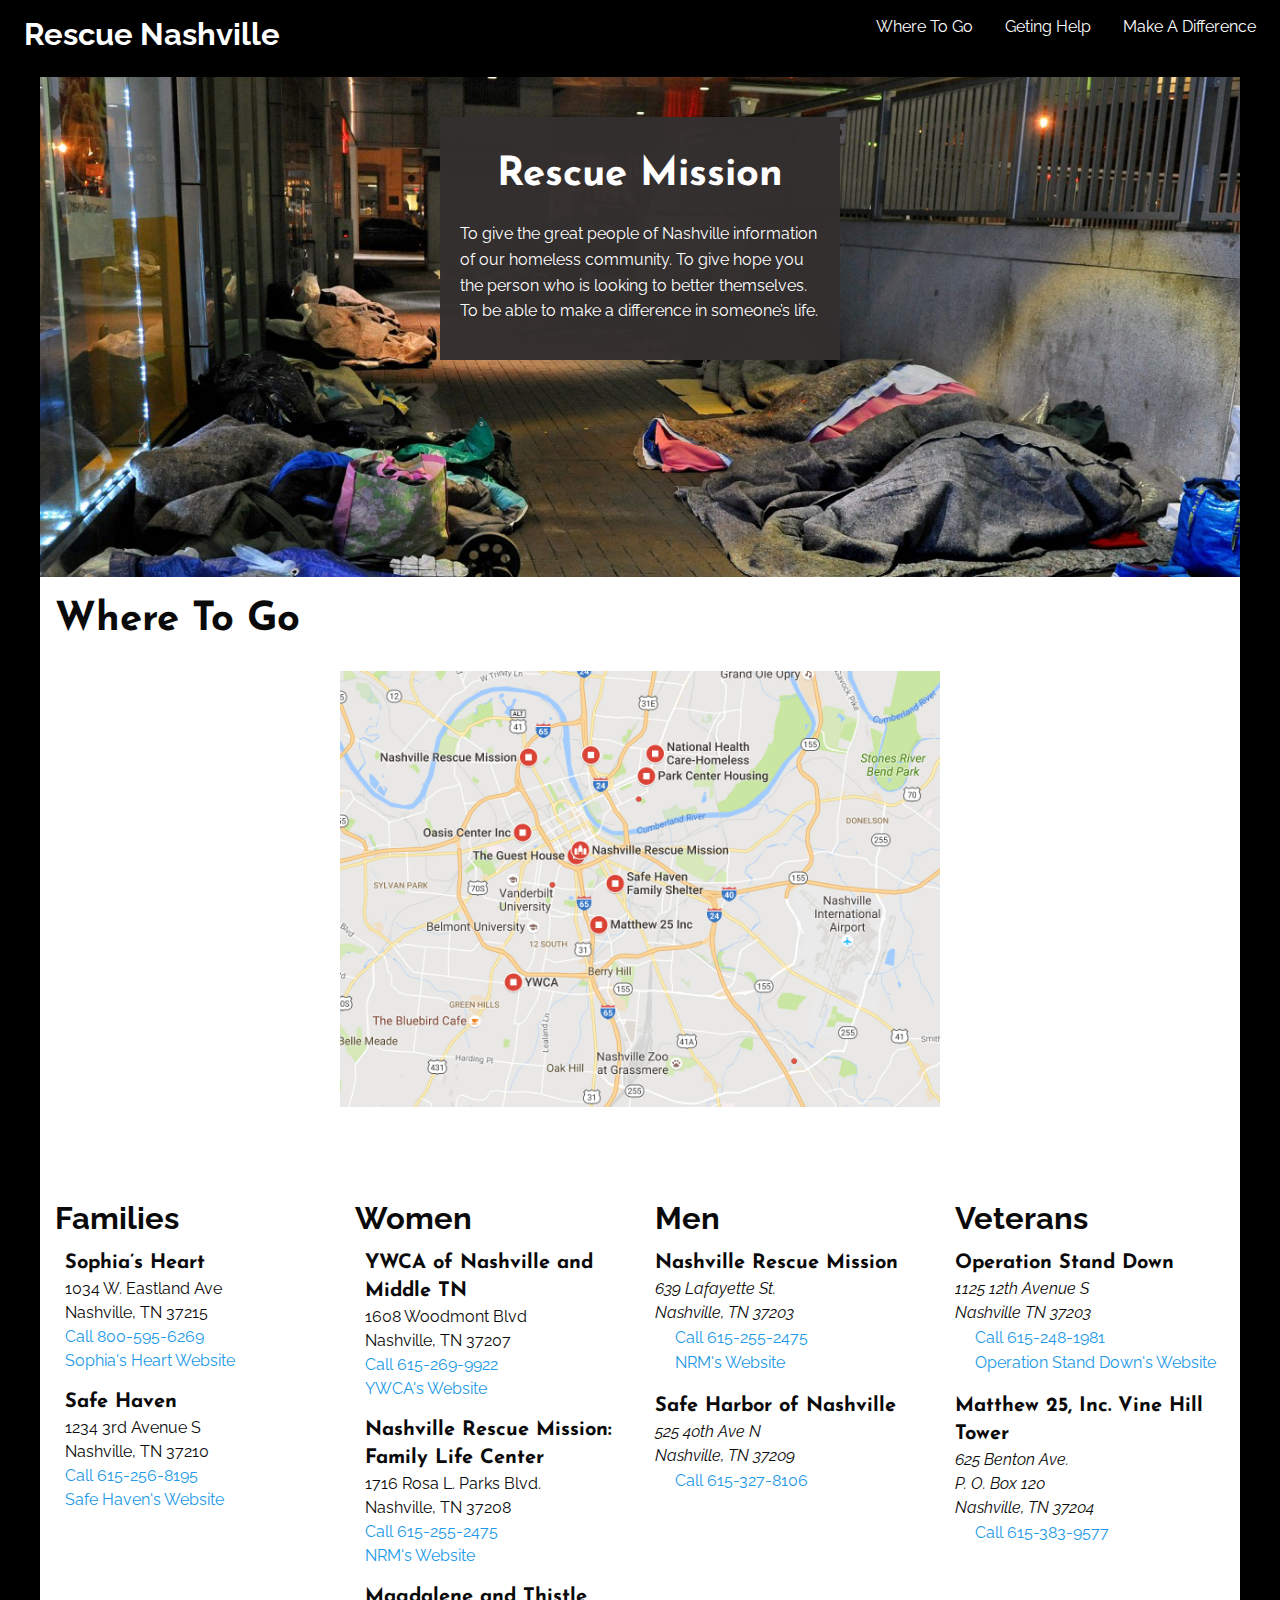
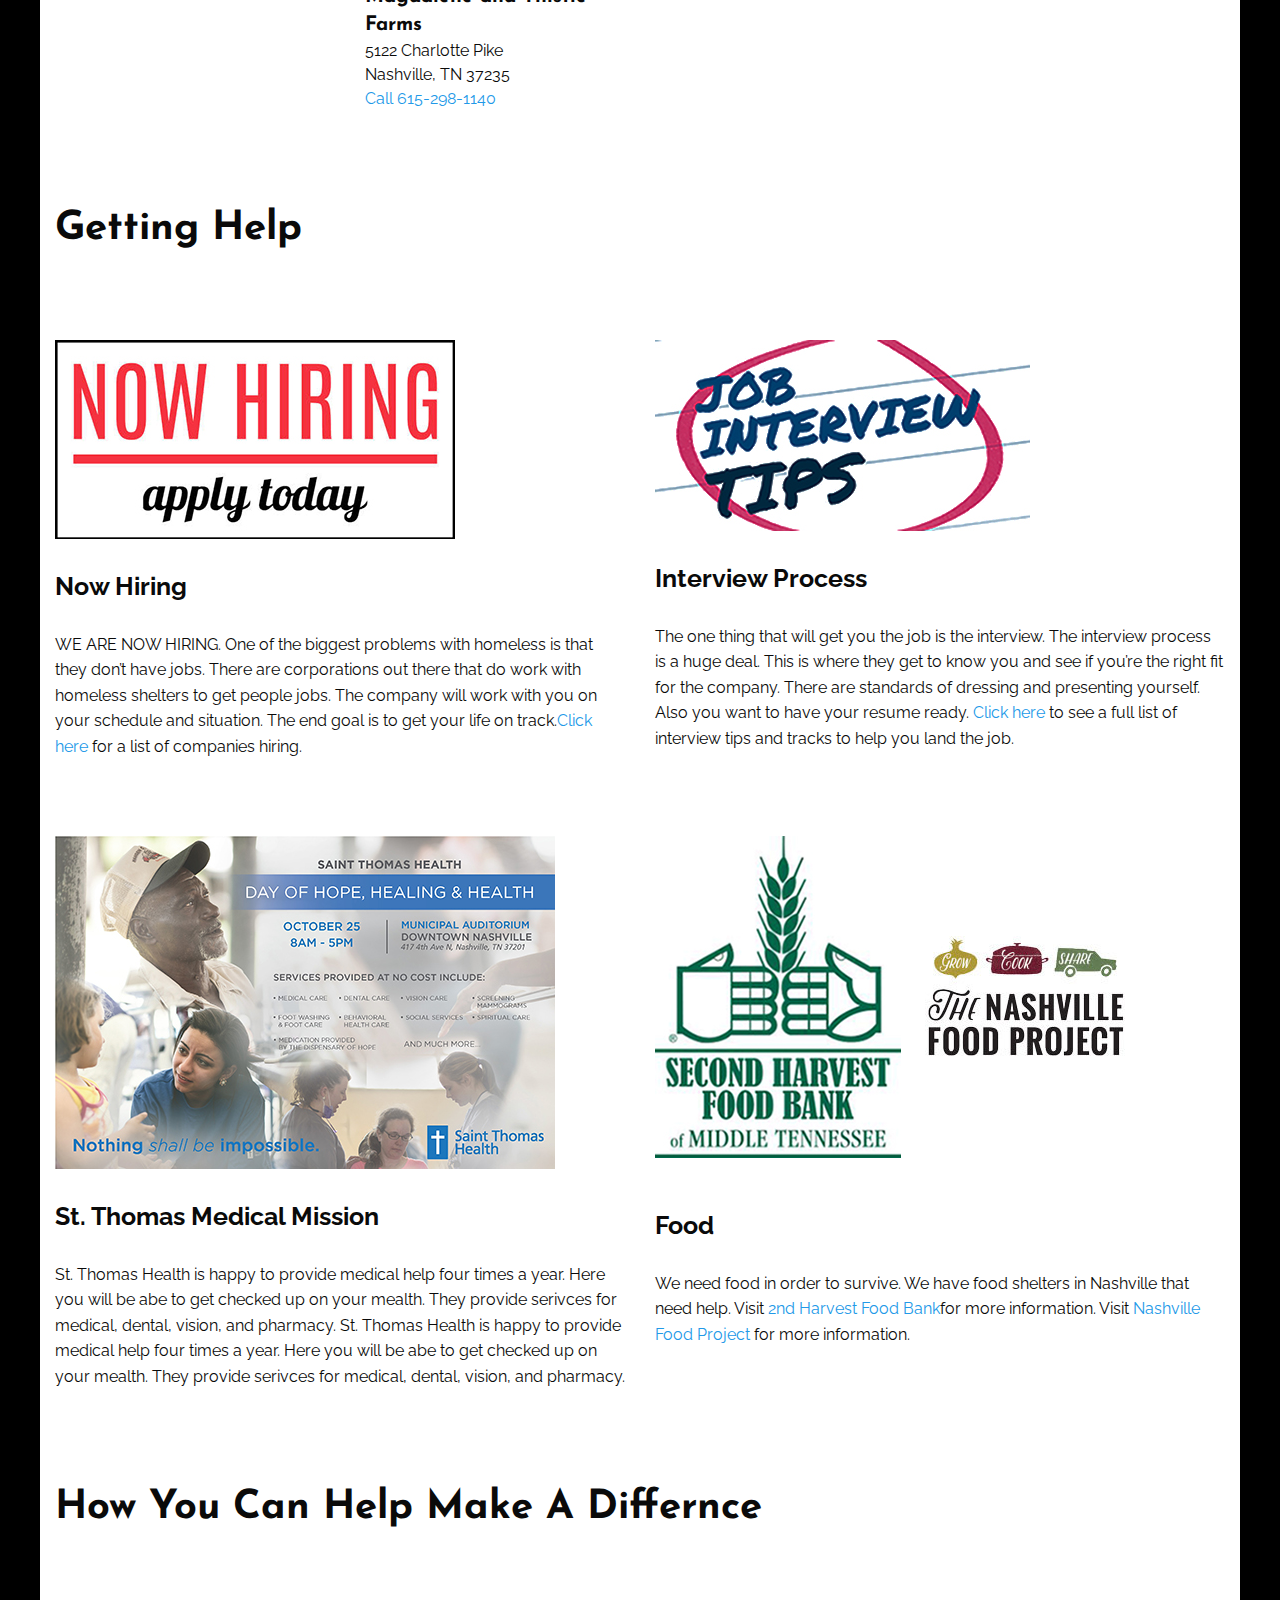
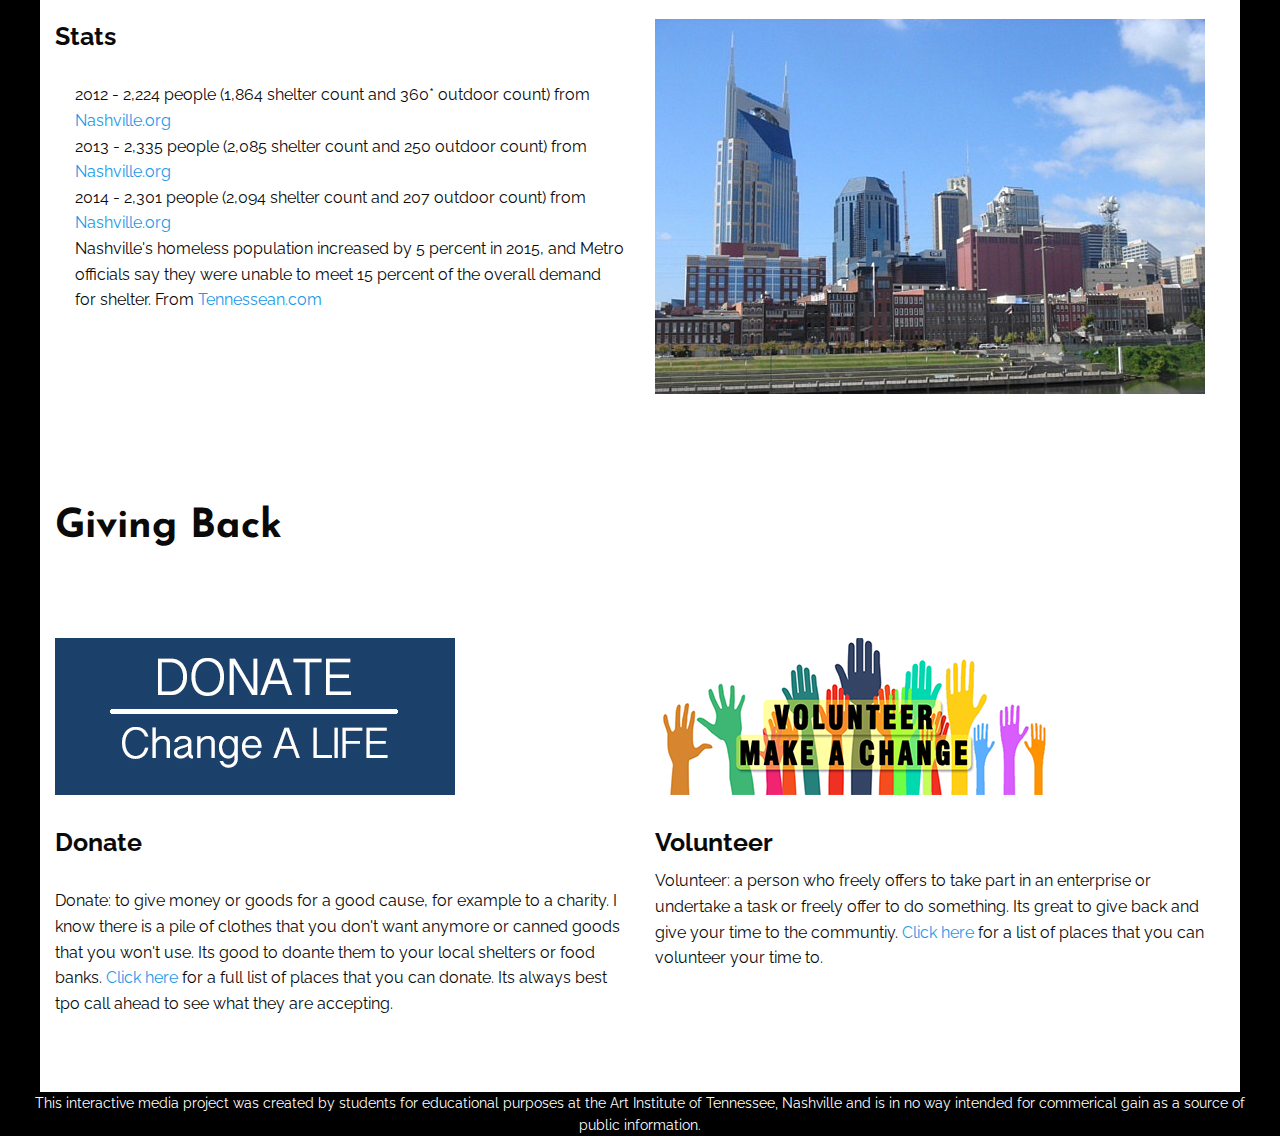
==== commit dfcf8d74: "fixed the womens" ====
--- a/index.html
+++ b/index.html
@@ -61,35 +61,31 @@
     </div>
        
     <div class="large-3 medium-3 small-12 columns">
-        <h3>Women</h3> 
+        <h3>Women</h3>
+        
+         <div class="places"> 
         <h5>YWCA of Nashville and Middle TN</h5>
-        <address>
         1608 Woodmont Blvd<br>
         Nashville, TN 37207<br>
-        </address>
-        <ul>
-            <li><a href="tel:6152699922">Call 615-269-9922</a></li>
-            <li><a href="http://ywcanashville.com/">YWCA's Website</a></li>
-        </ul>
-        
-        <h5>Nashville Rescue Mission: Family Life Center</h5>
-        <address>
+        <a href="tel:6152699922">Call 615-269-9922</a><br>
+        <a href="http://ywcanashville.com/">YWCA's Website</a>
+        </div>
+        
+        <div class="places">
+        <h5>Nashville Rescue Mission:<br> Family Life Center</h5>
             1716 Rosa L. Parks Blvd.<br>
             Nashville, TN 37208<br>
-        </address>
-        <ul>
-            <li><a href="tel:6152552475">Call 615-255-2475</a></li>
-            <li><a href="http://nashvillerescuemission.org/">NRM's Website</a></li>
-        </ul>
-        
+            <a href="tel:6152552475">Call 615-255-2475</a><br>
+            <a href="http://nashvillerescuemission.org/">NRM's Website</a>
+        </div>
+        
+        <div class="places">
         <h5>Magdalene and Thistle Farms</h5>
-        <address>
             5122 Charlotte Pike<br>
             Nashville, TN 37235<br>
-        </address>
-        <ul>
-            <li><a href="tel:6152981140">Call 615-298-1140</a></li>
-        </ul>
+            <a href="tel:6152981140">Call 615-298-1140</a>
+        </div>
+        
     </div>
     
     <div class="large-3 medium-3 small-12 columns">
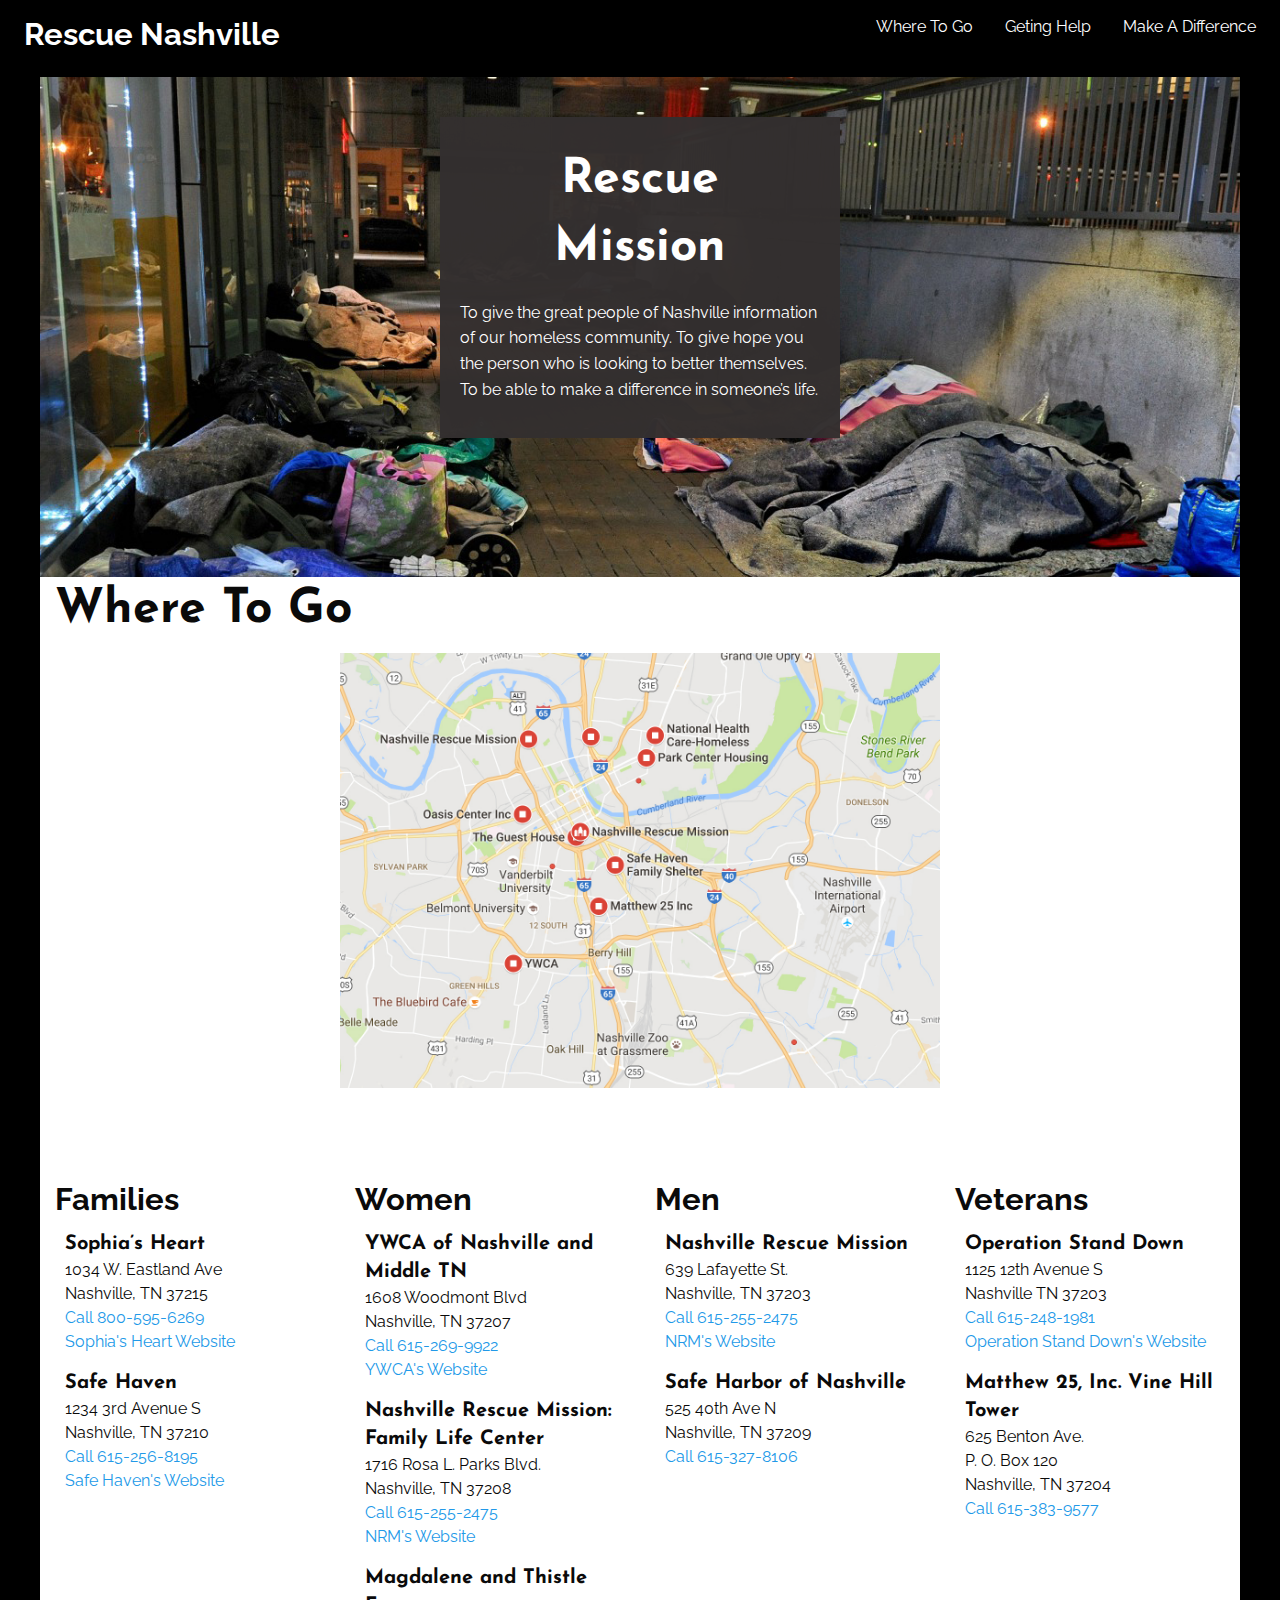
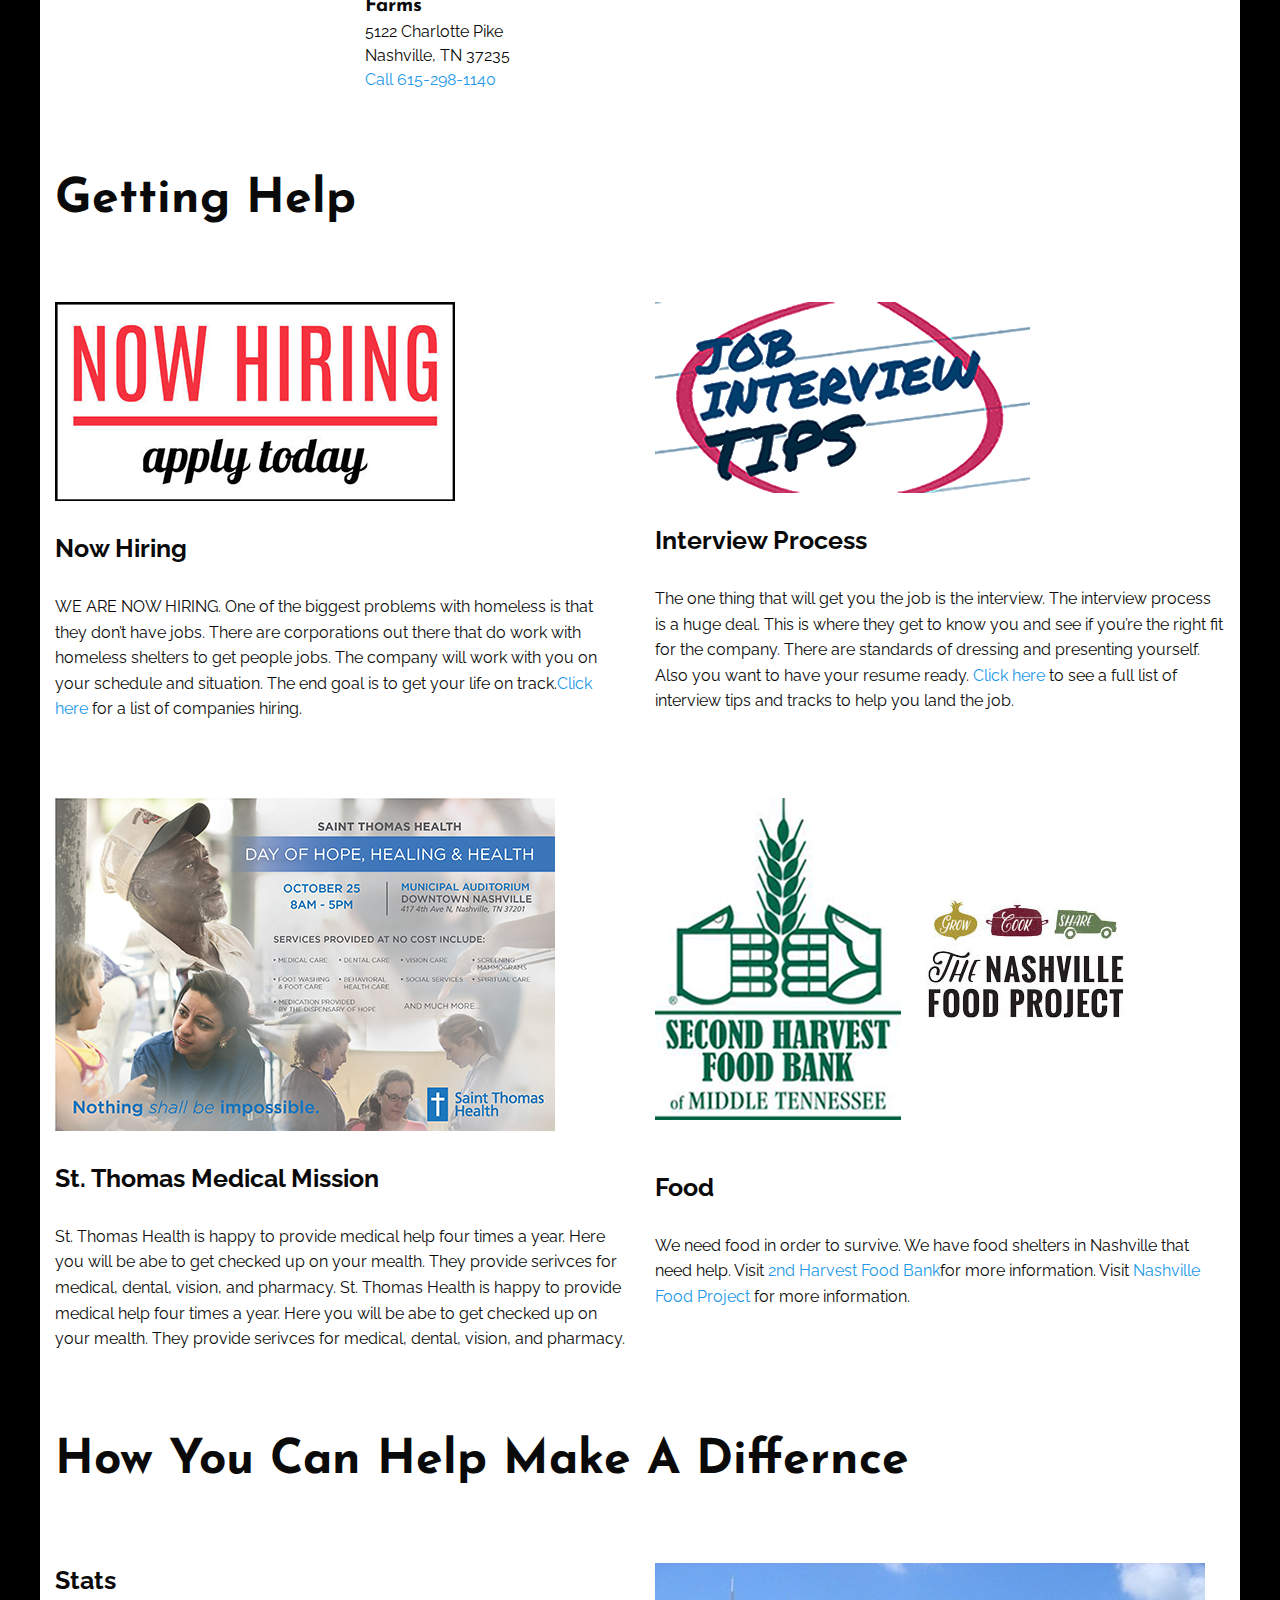
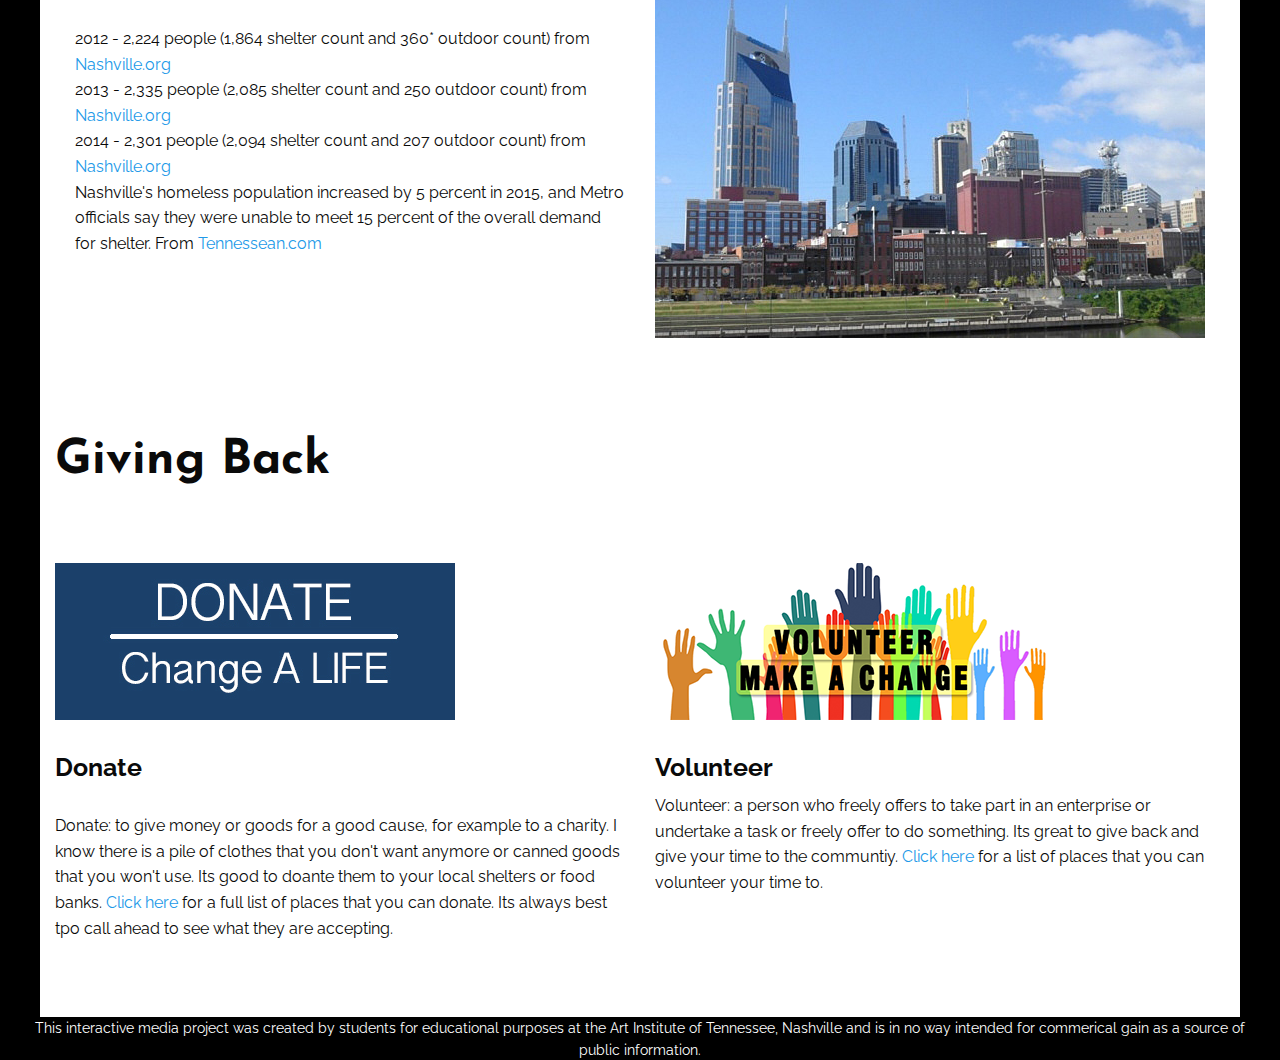
==== commit ee373595: "polishing up the html and making the css work with mobile" ====
--- a/index.html
+++ b/index.html
@@ -90,55 +90,49 @@
     
     <div class="large-3 medium-3 small-12 columns">
         <h3>Men</h3>
+        
+        <div class="places">
         <h5>Nashville Rescue Mission</h5>
-        <address>
             639 Lafayette St.<br>
             Nashville, TN 37203<br>
-        </address>
-        <ul>
-            <li><a href="tel:6152552475">Call 615-255-2475</a></li>
-            <li><a href="http://nashvillerescuemission.org/">NRM's Website</a></li>
-        </ul>
-        
+            <a href="tel:6152552475">Call 615-255-2475</a><br>
+            <a href="http://nashvillerescuemission.org/">NRM's Website</a>
+        </div>
+        
+        <div class="places">
         <h5>Safe Harbor of Nashville</h5>
-        <address>
             525 40th Ave N<br>
             Nashville, TN 37209<br>
-        </address>
-        <ul>
-            <li><a href="tel:6153278106">Call 615-327-8106</a></li>
-        </ul>
+            <a href="tel:6153278106">Call 615-327-8106</a>
+        </div>
     </div>
         
     
     <div class="large-3 medium-3 small-12 columns">
         <h3>Veterans</h3>
+        
+        <div class="places">
         <h5>Operation Stand Down</h5>
-        <address>
             1125 12th Avenue S<br>
             Nashville TN 37203<br>
-        </address>
-        <ul>
-          <li><a href="tel:6152481981">Call 615-248-1981</a></li>
-          <li><a href="http://osdtn.org//">Operation Stand Down's Website</a></li>  
-        </ul>
-        
+            <a href="tel:6152481981">Call 615-248-1981</a><br>
+            <a href="http://osdtn.org//">Operation Stand Down's Website</a>  
+        </div>
+        
+        
+        <div class="places">
         <h5>Matthew 25, Inc. Vine Hill Tower</h5>
-        <address>
             625 Benton Ave.<br>
             P. O. Box 120<br> 
             Nashville, TN 37204<br>
-        </address>
-        <ul>
-            <li><a href="tel:6153839577">Call 615-383-9577</a></li>
-        </ul>
+            <a href="tel:6153839577">Call 615-383-9577</a>
+        </div>
     </div>
     </div>
     </div>
     </div>
      <!--end of where to go-->
     
-    <div class="main">
     <div class="page" id="gettinghelp">
     <div class="row">
         <h2>Getting Help</h2>
@@ -172,10 +166,9 @@
     </div>
     </div>
     </div>
-    </div> <!--end of getting help-->
+     <!--end of getting help-->
       
-    
-    <div class="main">   
+       
     <div class="page" id="givingback">
     <div class="row">
         <h2>How You Can Help Make A Differnce</h2>
@@ -194,6 +187,7 @@
         <img src="images/nashvilleskyline.jpg">
     </div>
     </div>
+    
     <div class="row">
         <h2>Giving Back</h2></div>
     </div>
--- a/css/app.css
+++ b/css/app.css
@@ -52,9 +52,11 @@
 
 
 h2 {
-   padding: 15px;
+   padding-left: 15px;
+    padding-bottom: 0px;
    font-family: 'Josefin Sans', sans-serif;
-    font-weight: bold;
+   font-weight: bold;
+    font-size: 3em;
 }
 
 h5 {
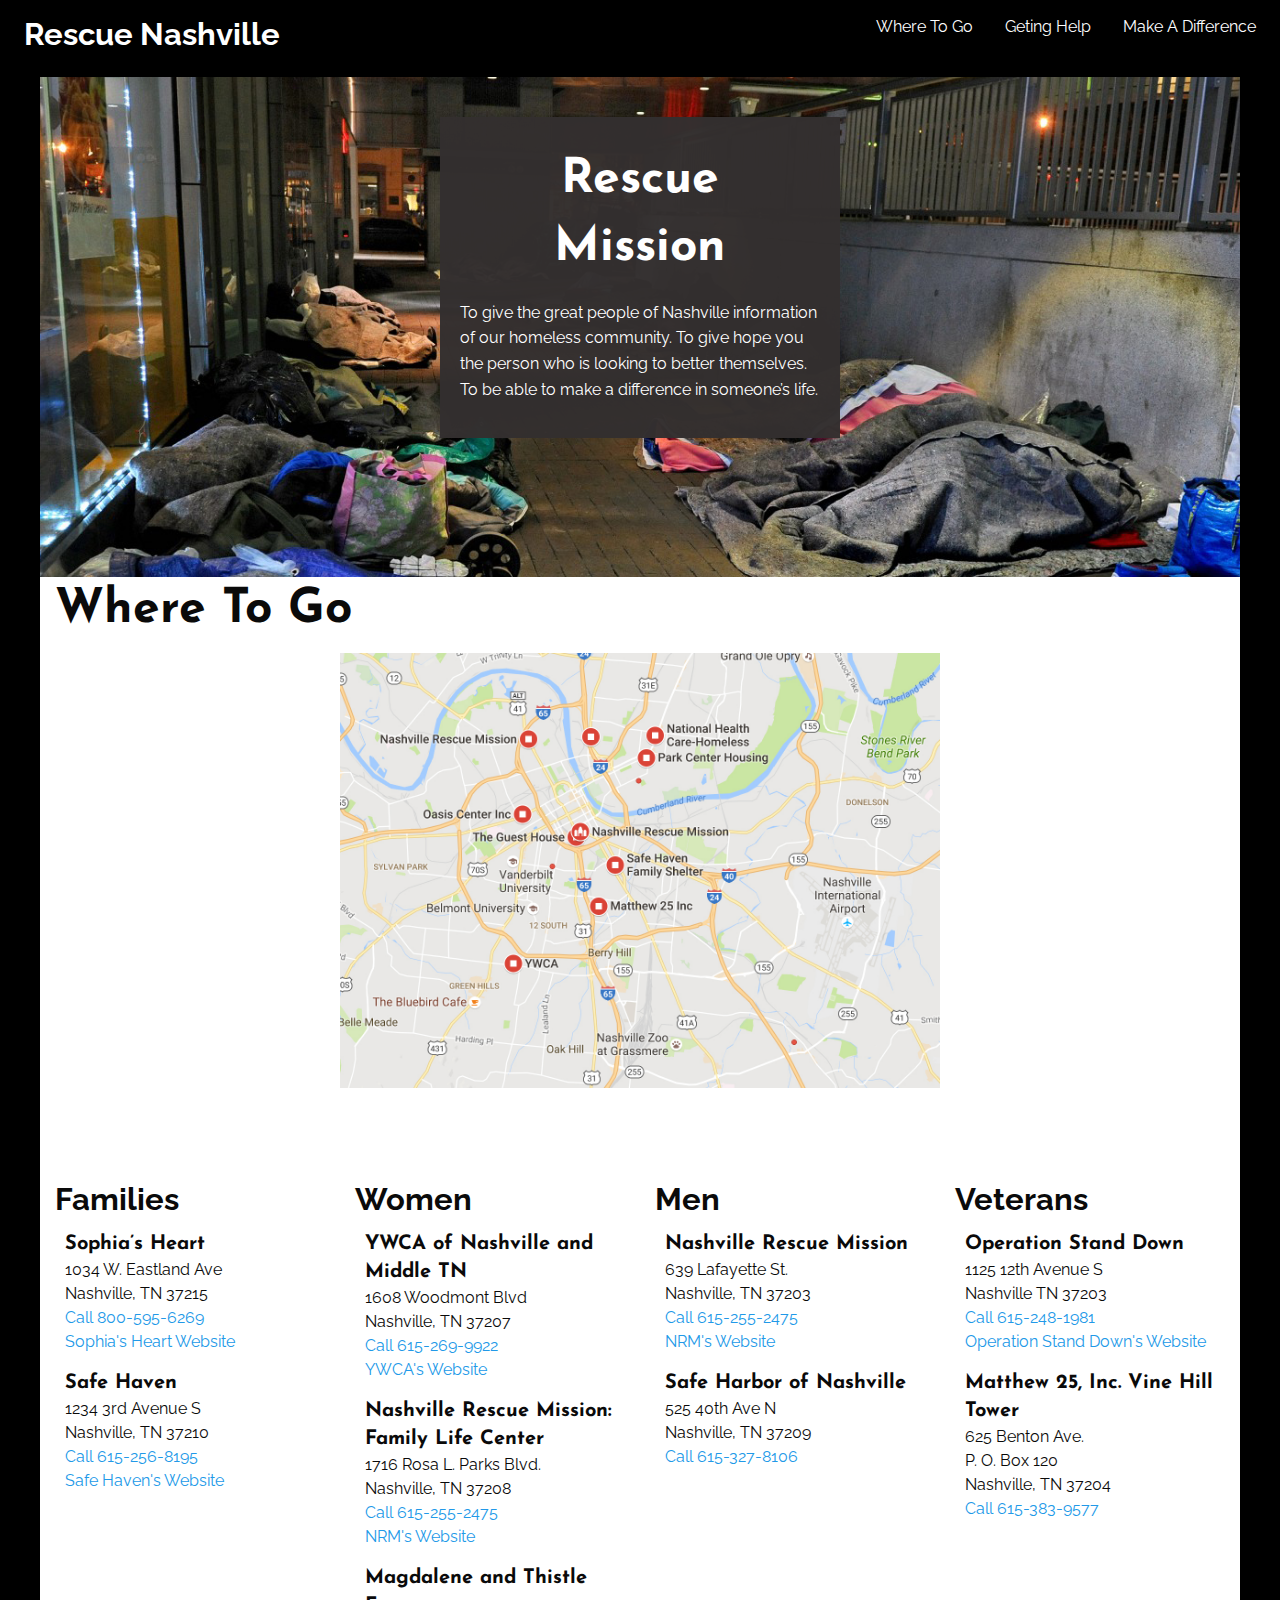
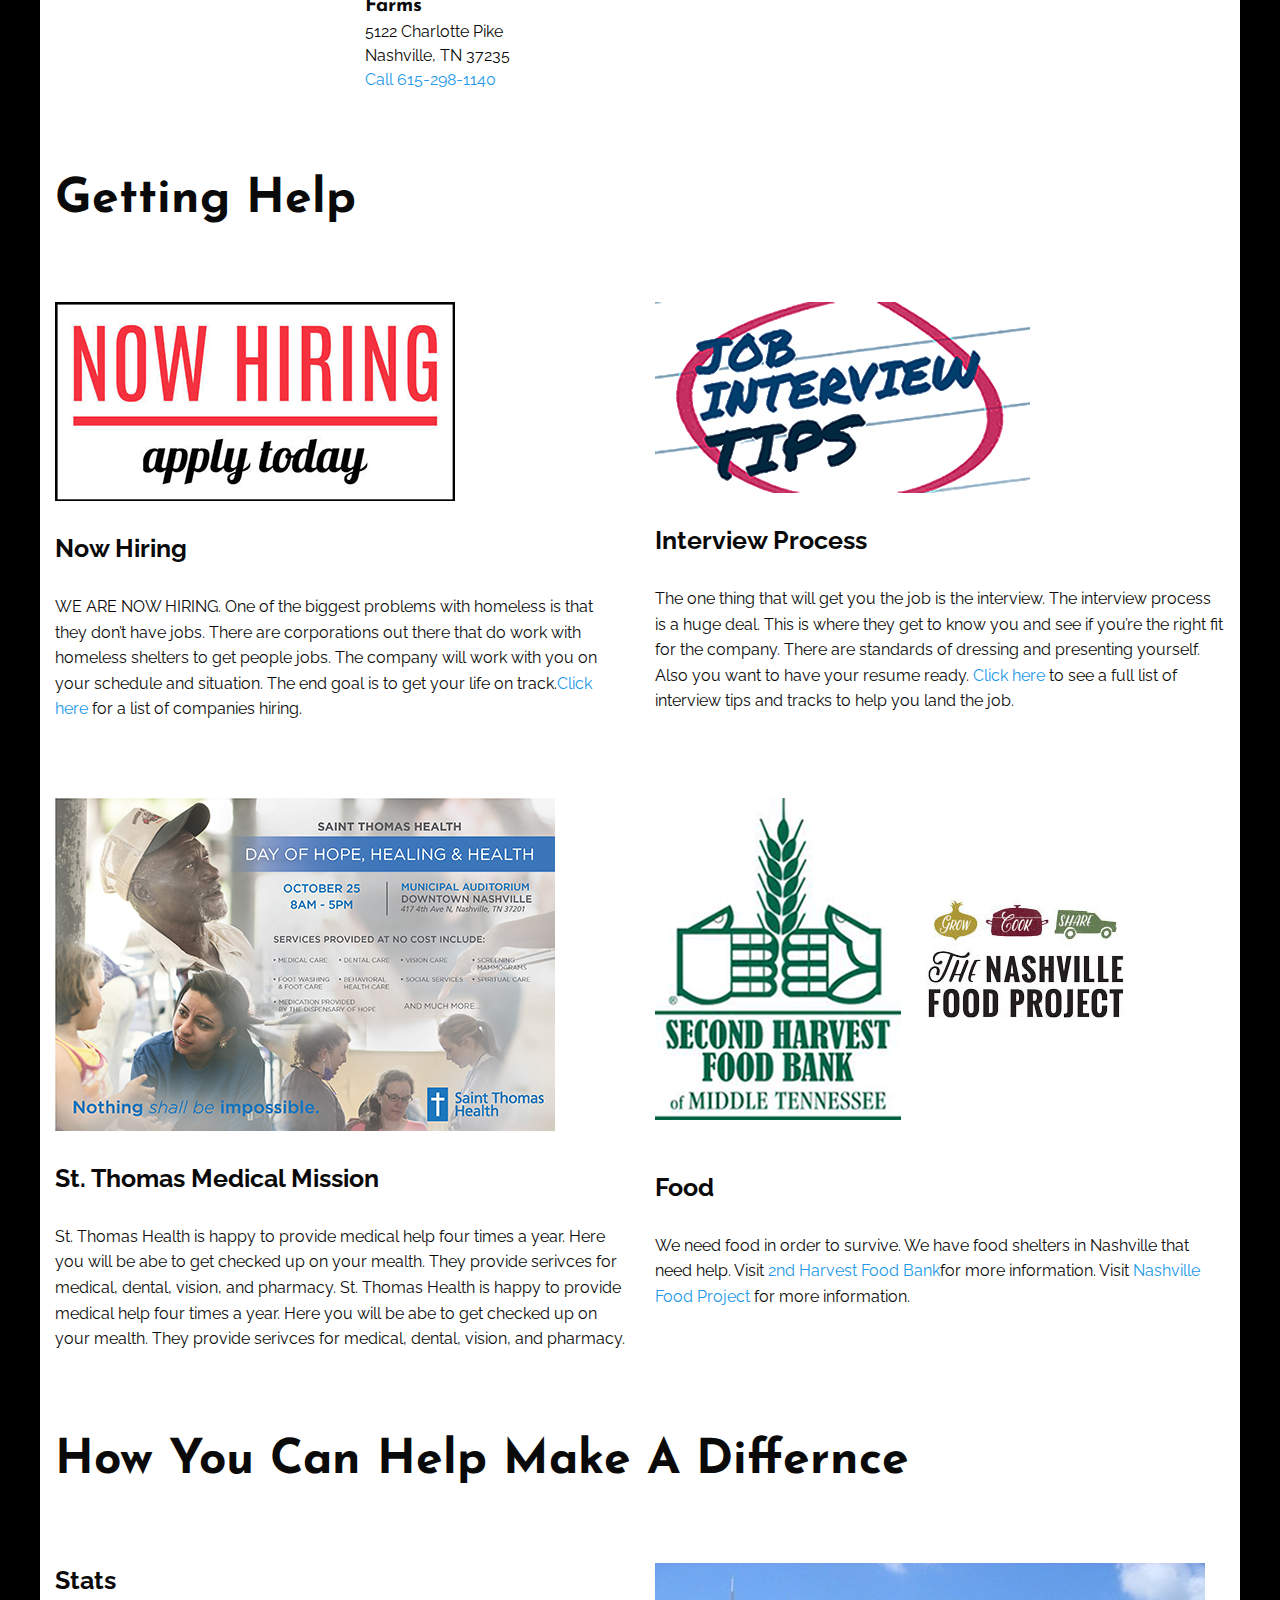
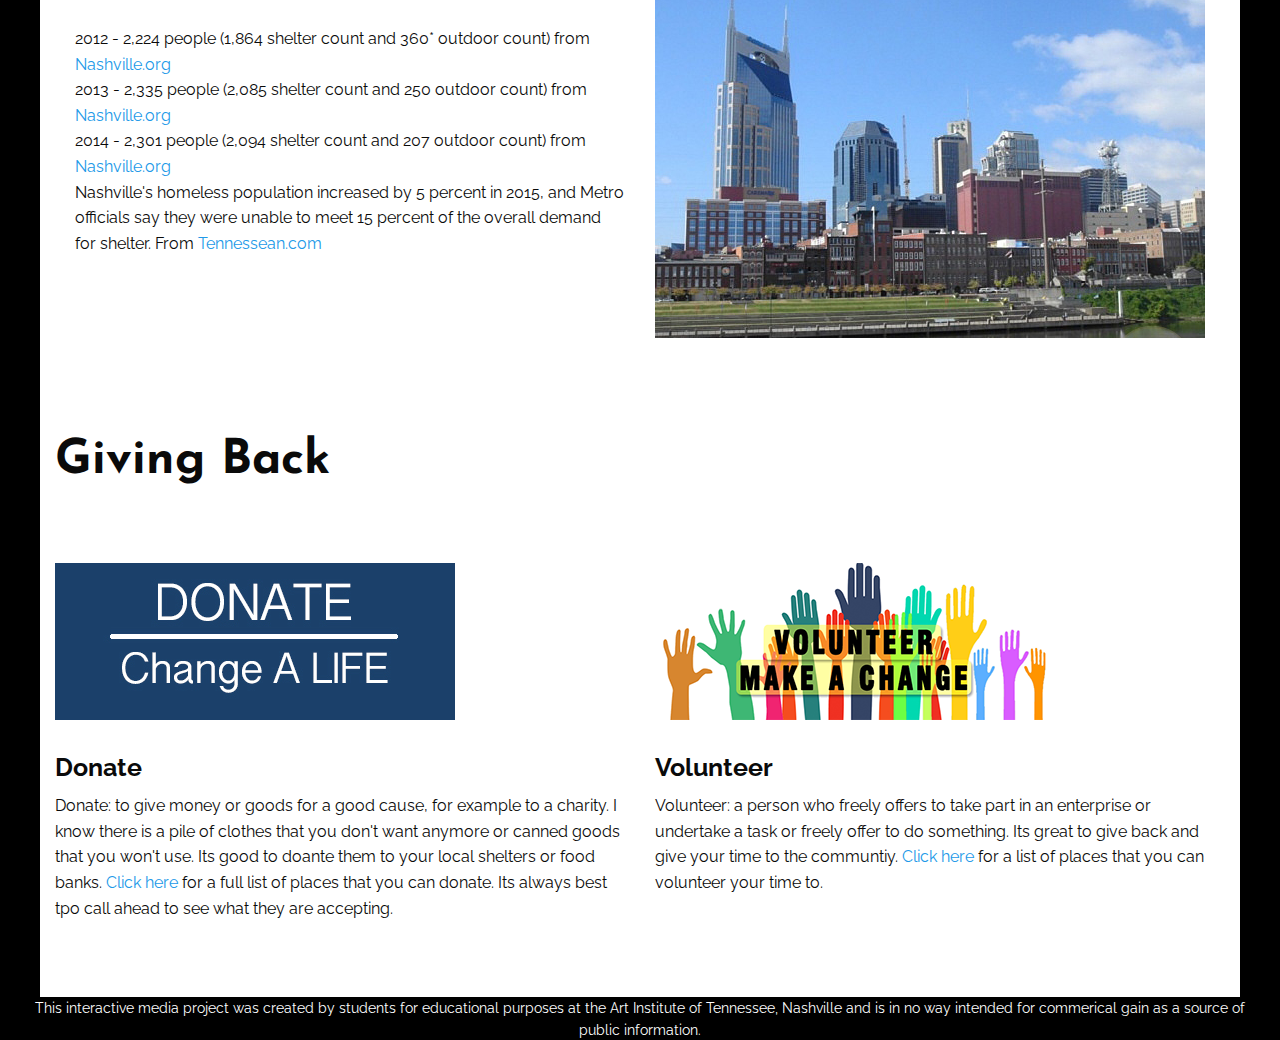
==== commit 47a304c1: "fixed my donate added a resuable class" ====
--- a/index.html
+++ b/index.html
@@ -137,6 +137,7 @@
     <div class="row">
         <h2>Getting Help</h2>
     </div>
+    
     <div class="row">
    <div class="large-6 medium-6 small-12 columns">
      <img src="images/nowhiring.jpg">
@@ -194,7 +195,7 @@
     <div class="row">
     <div class="large-6 medium-6 small-12 columns">  
         <img src="images/donate.jpg">
-        <h4>Donate</h4>
+        <h4 class="volunteer">Donate</h4>
         <p>Donate: to give money or goods for a good cause, for example to a charity.  I know there is a pile of clothes that you don't want anymore or canned goods that you won't use.  Its good to doante them to your local shelters or food banks. <a href="donate.html"> Click here</a> for a full list of places that you can donate.  Its always best tpo call ahead to see what they are accepting.</p>
     </div> 
     <div class="large-6 medium-6 small-12 columns">
--- a/css/app.css
+++ b/css/app.css
@@ -53,7 +53,6 @@
 
 h2 {
    padding-left: 15px;
-    padding-bottom: 0px;
    font-family: 'Josefin Sans', sans-serif;
    font-weight: bold;
     font-size: 3em;
@@ -102,4 +101,5 @@
 .places {
     padding-bottom: 15px;
     padding-left: 10px;
-}+}
+
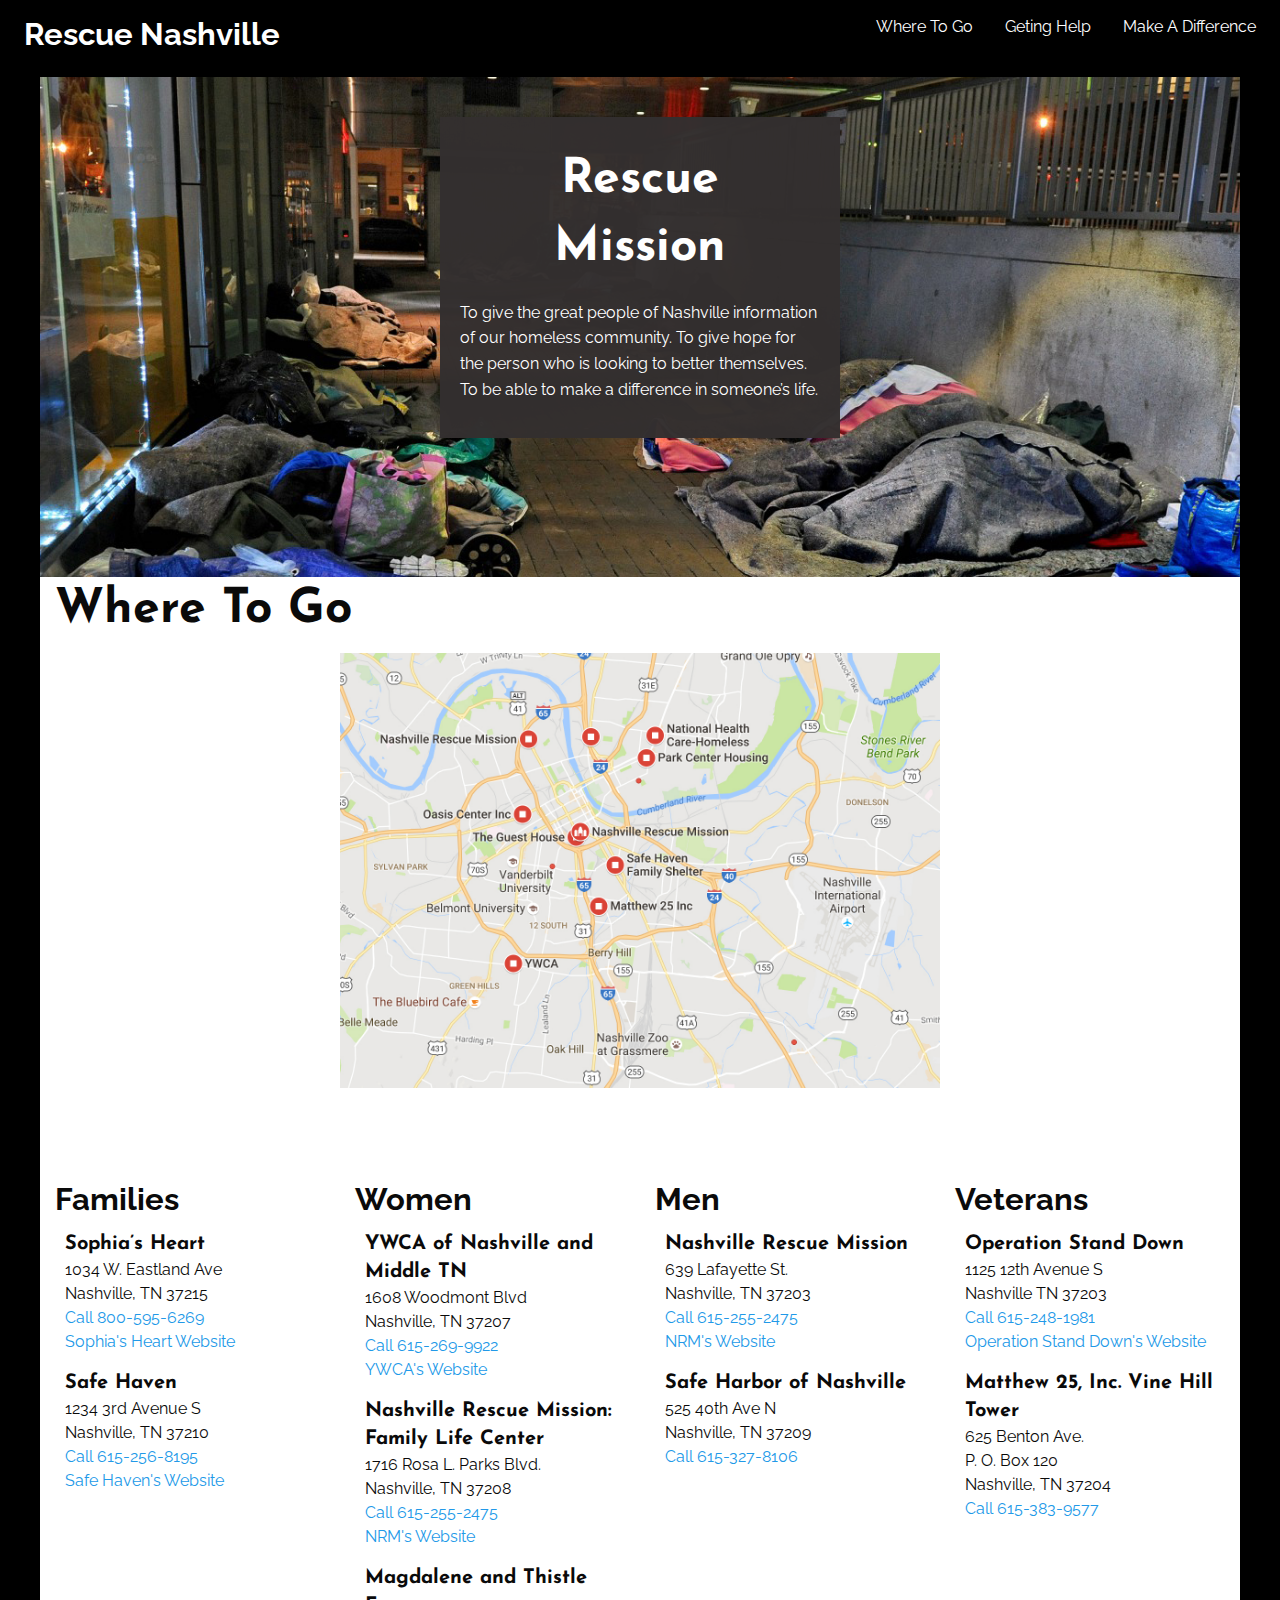
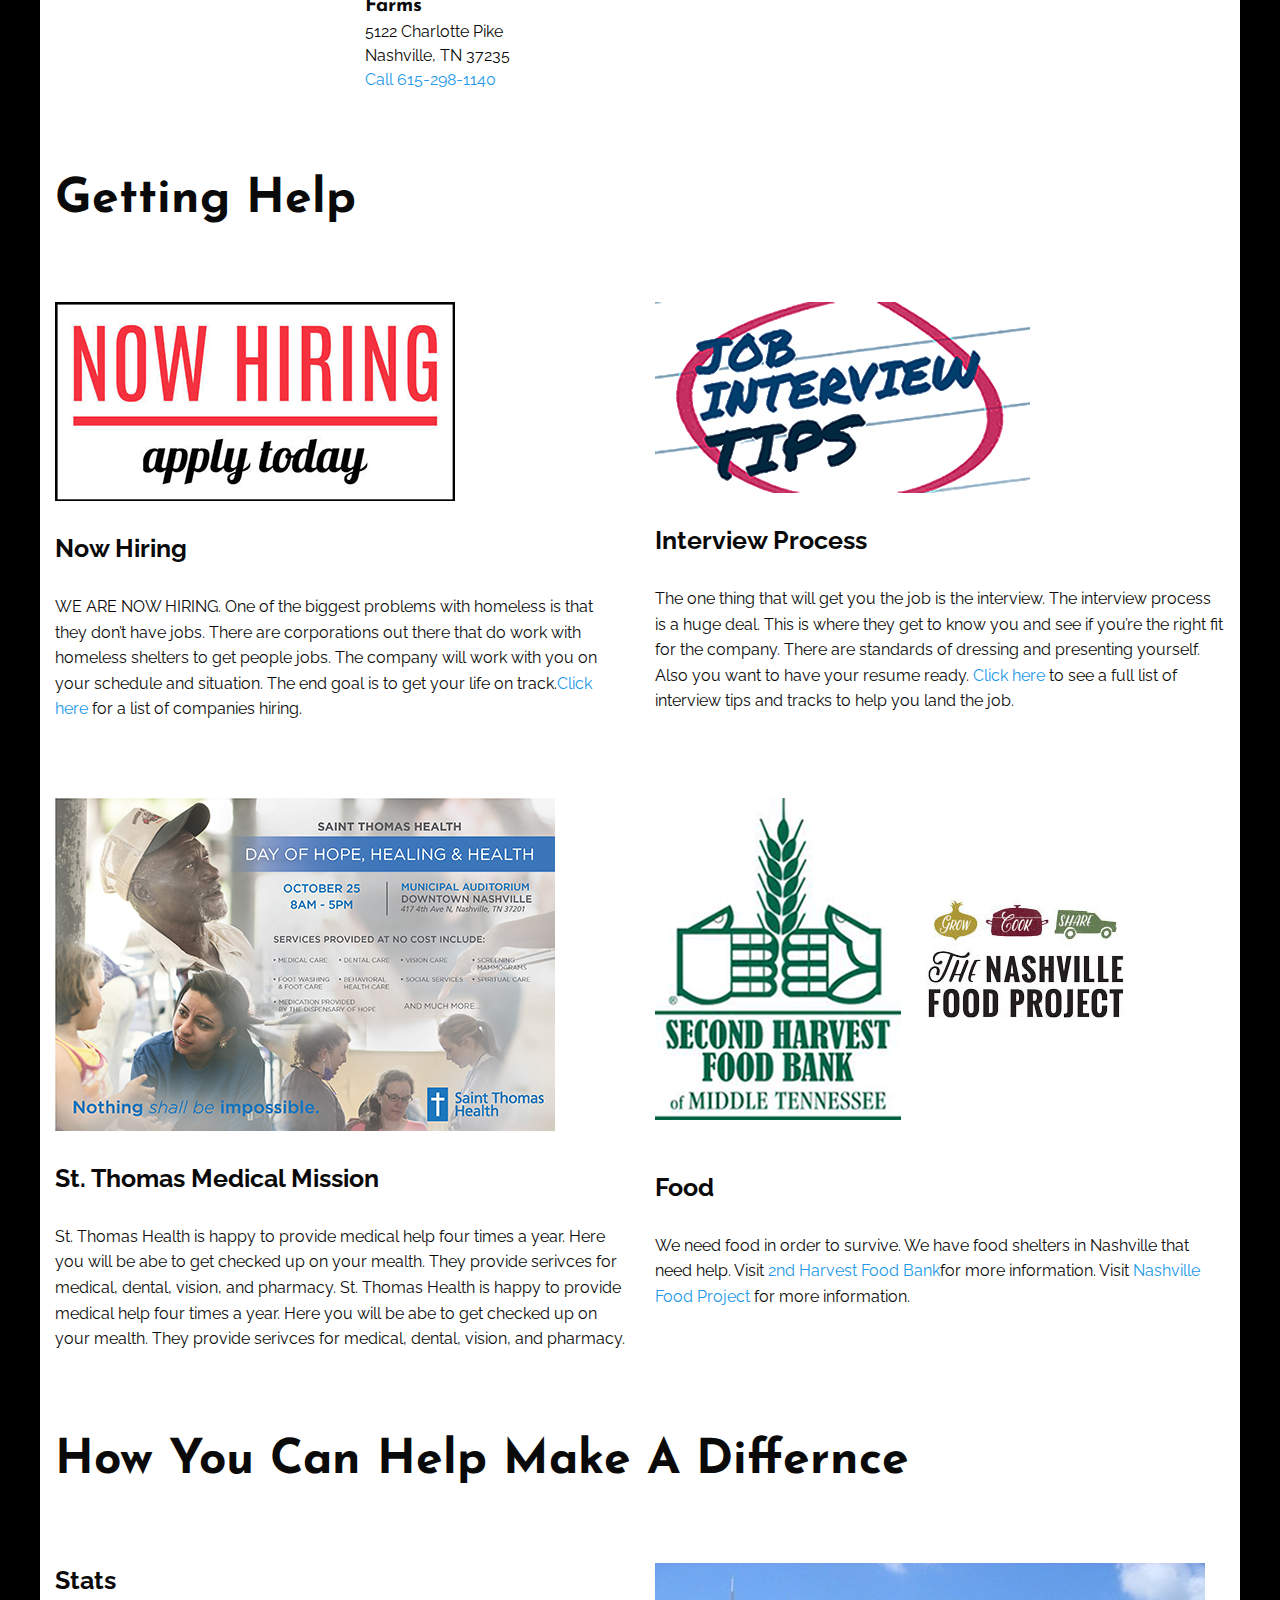
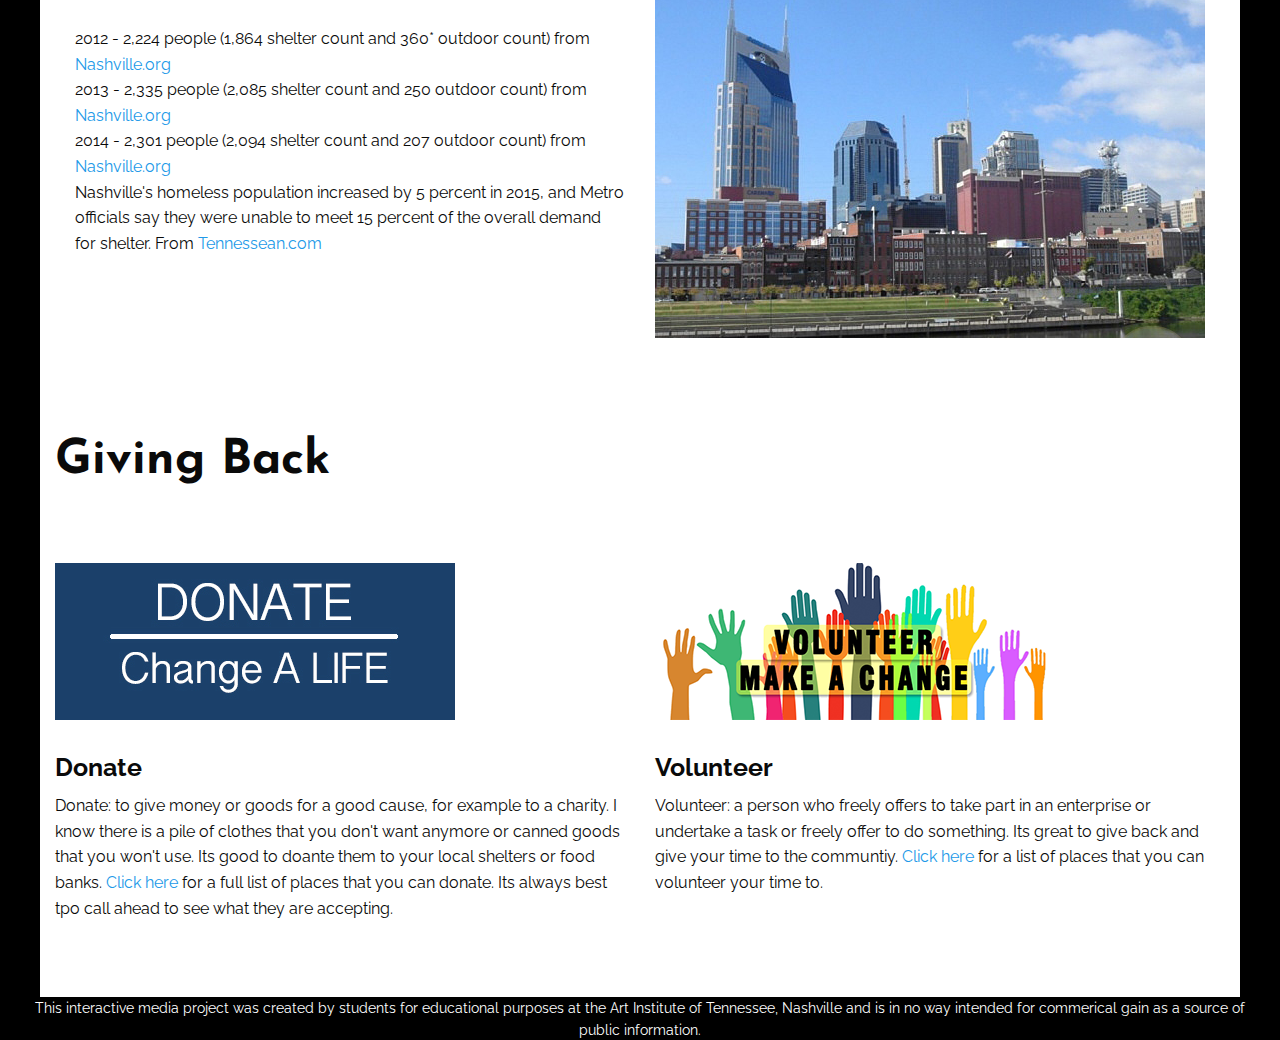
==== commit e785fbbb: "fixed spelling and grammer the best i can" ====
--- a/index.html
+++ b/index.html
@@ -28,7 +28,7 @@
     <div class="row mission_statement">
         <div class="medium-4 small-centered small-8 columns mission_paragraph">
         <h2 class="rescue">Rescue Mission</h2>
-        <p>To give the great people of Nashville information of our homeless community.  To give hope you the person who is looking to better themselves.  To be able to make a difference in someone’s life.</p>
+        <p>To give the great people of Nashville information of our homeless community.  To give hope for the person who is looking to better themselves.  To be able to make a difference in someone’s life.</p>
         </div>
     </div>
     
